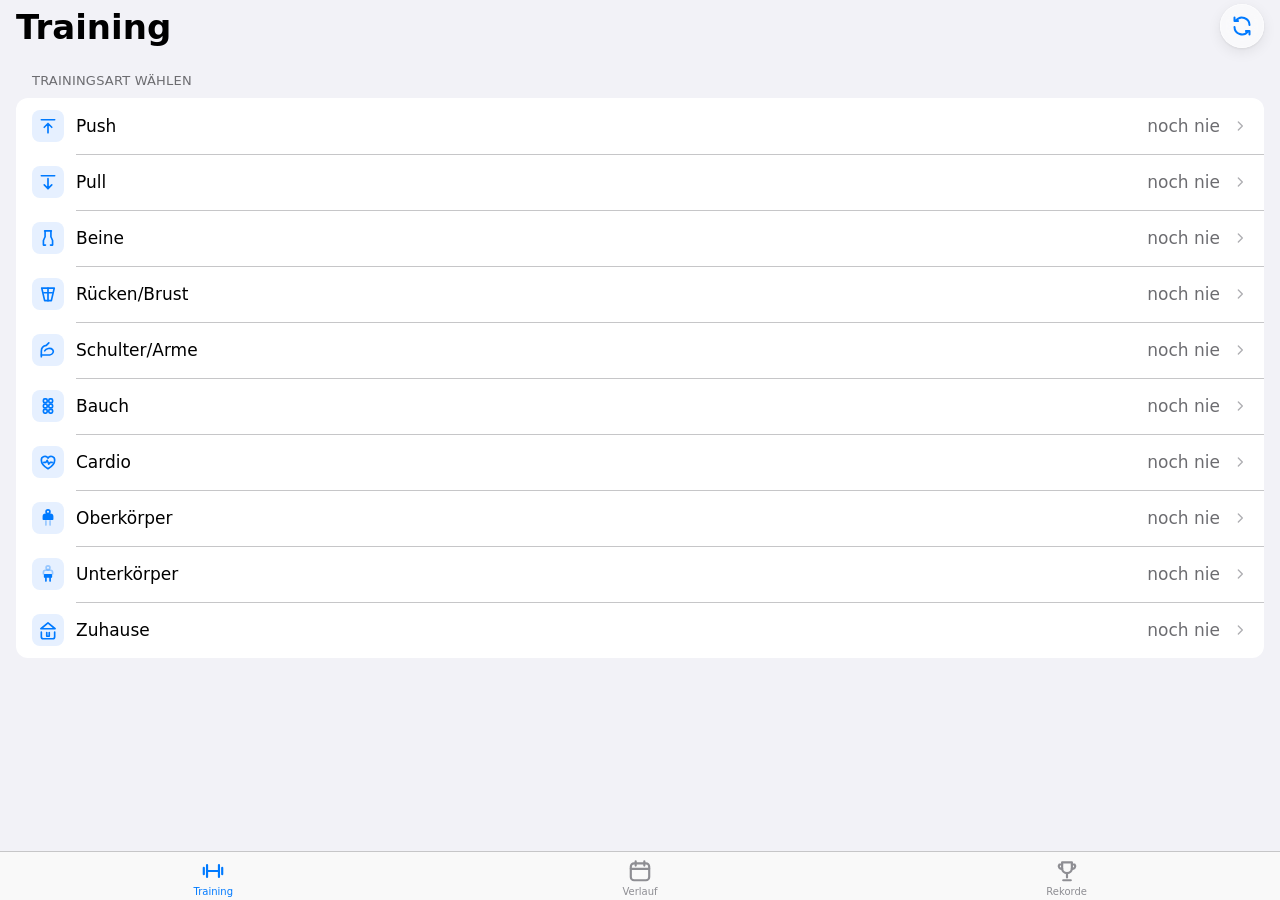
==== index.html @ c5e18770 "#24 Zeit-Modus Satz-Sheet & Display Implementiert UI für Zeit-Mode Übungen (Plank, Seitstütz, Wandsi" ====
<!doctype html>
<html lang="de">
<head>
<meta charset="utf-8">
<meta name="viewport" content="width=device-width, initial-scale=1, viewport-fit=cover">
<meta http-equiv="Content-Security-Policy" content="default-src 'self'; script-src 'self' 'sha256-cvlOi16hmrtjc/tKoK8RkKBlvHDuaDZeKyYHjifVMa4='; img-src 'self' blob: data:; object-src 'none'; base-uri 'self'">
<title>Gym-Tracker</title>
<meta name="theme-color" content="#F2F2F7">
<meta name="color-scheme" content="light">
<meta name="mobile-web-app-capable" content="yes">
<meta name="apple-mobile-web-app-capable" content="yes">
<meta name="apple-mobile-web-app-title" content="Gym-Tracker">
<meta name="apple-mobile-web-app-status-bar-style" content="default">
<link rel="manifest" href="./manifest.webmanifest">
<link rel="apple-touch-icon" href="./icons/app-icon-180.png">
<link rel="icon" href="./icons/app-icon-180.png">
<link rel="stylesheet" href="./css/app.css">
<script type="importmap">{
 "imports": {
  "./js/db.js": "./js/db.js?v=0.3.0-2",
  "./js/format.js": "./js/format.js?v=0.3.0-2",
  "./js/logik.js": "./js/logik.js?v=0.3.0-2",
  "./js/main.js": "./js/main.js?v=0.3.0-2",
  "./js/regeln.js": "./js/regeln.js?v=0.3.0-2",
  "./js/satz.js": "./js/satz.js?v=0.3.0-2",
  "./js/sicherung-sheet.js": "./js/sicherung-sheet.js?v=0.3.0-2",
  "./js/sicherung.js": "./js/sicherung.js?v=0.3.0-2",
  "./js/startdaten.js": "./js/startdaten.js?v=0.3.0-2",
  "./js/tabs.js": "./js/tabs.js?v=0.3.0-2",
  "./js/training.js": "./js/training.js?v=0.3.0-2",
  "./js/uebungen.js": "./js/uebungen.js?v=0.3.0-2",
  "./js/ui.js": "./js/ui.js?v=0.3.0-2",
  "./js/umgebung.js": "./js/umgebung.js?v=0.3.0-2",
  "./js/version.js": "./js/version.js?v=0.3.0-2"
 }
}</script>
<script type="module" src="./js/main.js?v=0.3.0-2"></script>
</head>
<body>

<svg class="sprite" aria-hidden="true" width="0" height="0">
 <defs>
  <symbol id="i-dumbbell" viewBox="0 0 24 24"><path d="M6.5 6.5v11M3.5 9v6M17.5 6.5v11M20.5 9v6M6.5 12h11"/></symbol>
  <symbol id="i-calendar" viewBox="0 0 24 24"><rect x="3.5" y="5" width="17" height="15.5" rx="3"/><path d="M3.5 10h17M8 3v4M16 3v4"/></symbol>
  <symbol id="i-trophy" viewBox="0 0 24 24"><path d="M7.5 4h9v5.5a4.5 4.5 0 0 1-9 0z"/><path d="M7.5 6H5a2.5 2.5 0 0 0 2.6 4M16.5 6H19a2.5 2.5 0 0 1-2.6 4M12 14v4M8.5 20.5h7"/></symbol>
  <symbol id="i-sync" viewBox="0 0 24 24"><path d="M19.5 11A7.5 7.5 0 0 0 6 6.6M4.5 3.5v3.6h3.6M4.5 13A7.5 7.5 0 0 0 18 17.4M19.5 20.5v-3.6h-3.6"/></symbol>
  <symbol id="i-chev" viewBox="0 0 24 24"><path d="M9.5 6l6 6-6 6"/></symbol>
  <symbol id="i-back" viewBox="0 0 24 24"><path d="M15 5l-7 7 7 7"/></symbol>
  <symbol id="i-plus" viewBox="0 0 24 24"><path d="M12 5v14M5 12h14"/></symbol>
  <symbol id="i-minus" viewBox="0 0 24 24"><path d="M5 12h14"/></symbol>
  <symbol id="i-x" viewBox="0 0 24 24"><path d="M7 7l10 10M17 7L7 17"/></symbol>
  <symbol id="i-search" viewBox="0 0 24 24"><circle cx="10.5" cy="10.5" r="6"/><path d="M15 15l5 5"/></symbol>
  <symbol id="i-check" viewBox="0 0 24 24"><path d="M5 12.5l4.5 4.5L19 7.5"/></symbol>
  <symbol id="i-export" viewBox="0 0 24 24"><path d="M12 3.5v11M8 7.5l4-4 4 4M6 11H5v9.5h14V11h-1"/></symbol>
  <symbol id="i-import" viewBox="0 0 24 24"><path d="M12 3.5v11M8 10.5l4 4 4-4M6 11H5v9.5h14V11h-1"/></symbol>
  <symbol id="t-push" viewBox="0 0 24 24"><path d="M4 4.5h16M12 20V9M7.5 13.5L12 9l4.5 4.5"/></symbol>
  <symbol id="t-pull" viewBox="0 0 24 24"><path d="M4 4.5h16M12 8v12M7.5 15.5L12 20l4.5-4.5"/></symbol>
  <symbol id="t-ruecken" viewBox="0 0 24 24"><path d="M4.5 5h15l-3.5 15h-8z"/><path d="M12 5v15M7 10.5h10"/></symbol>
  <symbol id="t-arme" viewBox="0 0 24 24"><path d="M4 20v-6.5C4 9 7 7 10 6.5l3-3"/><path d="M8 13c1.5-3 7-4 9.5-1.5 2 2 .5 6-3.5 6.5H4"/></symbol>
  <symbol id="t-bauch" viewBox="0 0 24 24"><rect x="6.5" y="3.5" width="4.5" height="4.5" rx="1.5"/><rect x="13" y="3.5" width="4.5" height="4.5" rx="1.5"/><rect x="6.5" y="9.75" width="4.5" height="4.5" rx="1.5"/><rect x="13" y="9.75" width="4.5" height="4.5" rx="1.5"/><rect x="6.5" y="16" width="4.5" height="4.5" rx="1.5"/><rect x="13" y="16" width="4.5" height="4.5" rx="1.5"/></symbol>
  <symbol id="t-cardio" viewBox="0 0 24 24"><path d="M12 20s-8-4.6-8-10.2A4.3 4.3 0 0 1 12 7.4a4.3 4.3 0 0 1 8 2.4C20 15.4 12 20 12 20z"/><path d="M7 12.5h2.5l1.5-2.5 2 4.5 1.5-2H17"/></symbol>
  <symbol id="t-beine" viewBox="0 0 24 24"><path d="M8 3.5h8M8.5 3.5v7l-2 4.5v5.5M15.5 3.5v7l2 4.5v5.5M6.5 20.5h2.5M15 20.5h2.5"/></symbol>
  <symbol id="t-oben" viewBox="0 0 24 24"><circle cx="12" cy="4.5" r="2.3"/><path d="M6.5 13.5V10a2.5 2.5 0 0 1 2.5-2.5h6a2.5 2.5 0 0 1 2.5 2.5v3.5z" fill="currentColor"/><path d="M9.5 15.5v5M14.5 15.5v5" opacity=".35"/></symbol>
  <symbol id="t-unten" viewBox="0 0 24 24"><circle cx="12" cy="4.5" r="2.3" opacity=".35"/><path d="M6.5 12V10a2.5 2.5 0 0 1 2.5-2.5h6a2.5 2.5 0 0 1 2.5 2.5v2" opacity=".35"/><path d="M8 13h8v2.5H8z" fill="currentColor"/><path d="M9.5 15v5.5M14.5 15v5.5"/></symbol>
  <symbol id="t-zuhause" viewBox="0 0 24 24"><path d="M4 14.5v5.5a2.5 2.5 0 0 0 2.5 2.5h11a2.5 2.5 0 0 0 2.5-2.5v-5.5"/><path d="M12 3.5L3.5 10.5h17L12 3.5z"/><path d="M10.5 15v4.5h3v-4.5"/></symbol>
 </defs>
</svg>

<div id="app"></div>
<div id="ebenen"></div>
<div id="hinweise" aria-live="polite"></div>

</body>
</html>
---- css/app.css ----
:root{
  color-scheme: light;
  --accent:#007AFF; --accent-pressed:#0062CC; --accent-tint:#E6F0FF;
  --bg:#F2F2F7; --surface:#FFFFFF; --fill:#E5E5EA; --separator:#C6C6C8;
  --text:#000000; --text-2:#6C6C70; --text-3:#AEAEB2;
  --success:#34C759; --danger:#FF3B30;
  --font:-apple-system,BlinkMacSystemFont,"SF Pro Text",system-ui,sans-serif;
  --r-card:12px; --r-btn:14px; --r-sheet:16px;
  --s-1:4px; --s-2:8px; --s-3:12px; --s-4:16px; --s-6:24px; --s-8:32px;
  --h-primary:56px; --h-row:56px; --h-stepper:64px;
  --tab-hoehe:calc(49px + env(safe-area-inset-bottom));
  --tastatur:0px;
}

*{box-sizing:border-box;margin:0;padding:0;-webkit-tap-highlight-color:transparent}
[hidden]{display:none !important}
html,body{height:100%;overflow:hidden;overscroll-behavior:none;overscroll-behavior-x:none}
body{position:fixed;inset:0;font-family:var(--font);background:var(--bg);color:var(--text);-webkit-font-smoothing:antialiased;font-variant-numeric:tabular-nums;-webkit-text-size-adjust:100%;touch-action:manipulation;-webkit-user-select:none;user-select:none}
button{font:inherit;color:inherit;background:none;border:0;cursor:pointer;touch-action:manipulation}
input{font:inherit;color:inherit;background:none;border:0;outline:0;border-radius:0;-webkit-appearance:none;appearance:none;-webkit-user-select:text;user-select:text}
input[type=search]::-webkit-search-cancel-button{-webkit-appearance:none}
.sprite{position:absolute}
.versteckt{position:fixed;left:0;bottom:0;width:1px;height:1px;opacity:0;pointer-events:none}

#app{position:absolute;inset:0;overflow:hidden}
.view{position:absolute;inset:0;padding-top:env(safe-area-inset-top);padding-bottom:var(--tab-hoehe);overflow-y:auto;-webkit-overflow-scrolling:touch}
.view-mitte{display:flex;flex-direction:column}
.empty-wrap{flex:1;display:grid;place-items:center;padding:16px}

.largetitle{font-size:34px;line-height:41px;font-weight:700;padding:4px 16px 8px}
.titel-unter-nav{padding-top:44px}
.title-row{display:flex;align-items:flex-end;justify-content:space-between;padding:4px 16px 8px}
.title-row .largetitle{padding:0}
.section-h{font-size:13px;line-height:18px;color:var(--text-2);text-transform:uppercase;letter-spacing:.2px;padding:24px 32px 8px}
.section-h.nah{padding-top:12px}
.section-h.oben-16{padding-top:16px}
.section-h.oben-8{padding-top:8px}

.glass{width:44px;height:44px;border-radius:50%;display:grid;place-items:center;background:rgba(255,255,255,.55);-webkit-backdrop-filter:blur(20px);backdrop-filter:blur(20px);box-shadow:inset 0 0 0 .5px rgba(255,255,255,.9),0 1px 3px rgba(0,0,0,.08),0 4px 14px rgba(0,0,0,.08);color:var(--accent);flex:none}

svg.i{width:20px;height:20px;fill:none;stroke:currentColor;stroke-width:2;stroke-linecap:round;stroke-linejoin:round;flex:none}
svg.i.s24{width:24px;height:24px}
svg.i.s16{width:16px;height:16px}
svg.i.s48{width:48px;height:48px}
svg.i.dick{stroke-width:3}
svg.i.haken{color:var(--accent)}

.list{background:var(--surface);border-radius:var(--r-card);margin:0 16px;overflow:hidden}
.list.auf-weiss{background:var(--bg)}
.list.kein-rand{margin-left:0;margin-right:0}
.list.oben-12{margin-top:12px}
.list.oben-16{margin-top:16px}
.row{min-height:var(--h-row);width:100%;display:flex;align-items:center;gap:12px;padding:0 16px;position:relative;text-align:left}
button.row:active{background:var(--fill)}
.row + .row::before{content:"";position:absolute;top:0;left:60px;right:0;border-top:.5px solid var(--separator)}
.list.plain .row + .row::before{left:16px}
.row .main{flex:1;min-width:0}
.row .t,.row.t{font-size:17px;line-height:22px}
.row .st{font-size:15px;color:var(--text-2);line-height:20px}
.row .val{font-size:17px;line-height:22px;color:var(--text-2)}
.row .chev{color:var(--text-3)}
.zeile-eingabe{width:100%;height:44px;font-size:17px;line-height:22px}
.zeile-eingabe::placeholder{color:var(--text-3)}
.ico{width:32px;height:32px;border-radius:8px;background:var(--accent-tint);color:var(--accent);display:grid;place-items:center;flex:none}
.check{width:22px;height:22px;border-radius:50%;border:1.5px solid var(--text-3);display:grid;place-items:center;flex:none;color:#fff}
.check.on{background:var(--accent);border-color:var(--accent)}

.btn{height:var(--h-primary);border-radius:var(--r-btn);border:0;font:600 17px/22px var(--font);width:100%;display:flex;align-items:center;justify-content:center;gap:8px}
.btn.primary{background:var(--accent);color:#fff}
.btn.primary:active{background:var(--accent-pressed)}
.btn:disabled{opacity:.4;pointer-events:none}
.btn.erfolg{background:var(--success)}
.btn.erfolg:disabled{opacity:1}
.btn.danger-text{background:none;color:var(--danger);height:44px;font-weight:400}
.btn.secondary{background:var(--accent-tint);color:var(--accent)}
.btn.plain{background:none;color:var(--accent);height:44px}
.link{color:var(--accent);font-size:17px;line-height:22px;min-height:44px;min-width:44px}
.link.fett{font-weight:600}
.link:disabled{color:var(--text-3)}

.empty{max-width:280px;margin:0 auto;text-align:center;color:var(--text);display:flex;flex-direction:column;align-items:center}
.empty svg.i{color:var(--text-3);margin-bottom:12px}
.empty-h{font-size:17px;line-height:22px;font-weight:600}
.empty-s{font-size:15px;line-height:20px;color:var(--text-2);margin-top:4px}
.empty-liste{padding:48px 16px}

.tabbar{position:absolute;left:0;right:0;bottom:0;height:var(--tab-hoehe);background:rgba(249,249,249,.94);-webkit-backdrop-filter:blur(20px);backdrop-filter:blur(20px);border-top:.5px solid var(--separator);display:flex;justify-content:space-around;padding-top:3px}
.tab{display:flex;flex-direction:column;align-items:center;gap:2px;font-size:10px;line-height:12px;font-weight:500;color:#8E8E93;width:96px;height:45px;justify-content:center}
.tab.on{color:var(--accent)}
.tab svg.i{width:26px;height:26px}

.ebene{position:fixed;inset:0;z-index:10}
.ebene:not(.offen){pointer-events:none}
.ebene-alert{z-index:20;display:grid;place-items:center}
.dim{position:absolute;inset:0;background:rgba(0,0,0,.25);opacity:0;transition:opacity .3s ease-out}
.ebene.offen .dim{opacity:1}

.sheet{position:absolute;left:0;right:0;bottom:var(--tastatur);max-height:calc(100% - env(safe-area-inset-top) - 8px - var(--tastatur));background:var(--surface);border-radius:var(--r-sheet) var(--r-sheet) 0 0;padding:0 16px;display:flex;flex-direction:column;overflow-y:auto;transform:translateY(100%);transition:transform .3s cubic-bezier(.32,.72,0,1);will-change:transform}
.ebene.offen .sheet{transform:none}
.sheet.zieht{transition:none}
.sheet.voll{top:calc(env(safe-area-inset-top) + 8px);max-height:none;padding:0;overflow:hidden}
.sheet.voll.grau{background:var(--bg)}
.sheet.mit-boden{padding-bottom:max(16px,env(safe-area-inset-bottom))}
.sheet-scroll{flex:1;min-height:0;overflow-y:auto;-webkit-overflow-scrolling:touch}
.sheet-boden{height:max(16px,env(safe-area-inset-bottom));flex:none}
.grabber{width:36px;height:5px;border-radius:3px;background:var(--fill);margin:6px auto 10px;flex:none;touch-action:none}
.grabber-grau{background:#D1D1D6}
.sheet-head{display:flex;align-items:center;justify-content:space-between;margin-bottom:4px;flex:none;touch-action:none}
.sheet-head.mit-rand{padding:0 16px}
.sheet-head h2{font-size:22px;line-height:28px;font-weight:700;min-width:0;overflow-wrap:anywhere;padding-right:12px}
.sheet-nav{display:flex;align-items:center;justify-content:space-between;height:44px;padding:0 16px;flex:none;touch-action:none}
.sheet-nav b{font-size:17px;font-weight:600}
.sheet-fuss{padding:8px 16px max(16px,env(safe-area-inset-bottom));flex:none}
.xbtn{width:30px;height:30px;border-radius:50%;background:var(--fill);display:grid;place-items:center;color:var(--text-2);position:relative;flex:none}
.xbtn::after{content:"";position:absolute;inset:-7px}
.hint{font-size:15px;color:var(--text-2);line-height:20px;margin-top:4px}
.foot-mitte{font-size:13px;line-height:18px;color:var(--text-2);text-align:center;padding:0 4px}
.rueckgaengig{margin-top:8px;flex:none}

.abstand-8{height:8px;flex:none}
.abstand-10{height:10px;flex:none}
.abstand-12{height:12px;flex:none}
.abstand-16{height:16px;flex:none}
.abstand-32{height:32px;flex:none}
.abstand-unten{height:max(24px,env(safe-area-inset-bottom));flex:none}

.search{height:36px;border-radius:10px;background:var(--fill);display:flex;align-items:center;gap:6px;padding:0 10px;color:var(--text-2);margin:0 16px;flex:none;position:relative}
.search::after{content:"";position:absolute;inset:-4px 0;pointer-events:none}
.search input{flex:1;min-width:0;height:44px;font-size:17px;color:var(--text)}
.search input::placeholder{color:var(--text-2)}

.seg{display:flex;background:var(--fill);border-radius:9px;padding:2px;margin:0 16px;flex:none}
.seg button{flex:1;text-align:center;font-size:13px;line-height:18px;font-weight:500;padding:7px 0;border-radius:7px;position:relative}
.seg button::after{content:"";position:absolute;inset:-6px 0}
.seg .on{background:#fff;box-shadow:0 2px 6px rgba(0,0,0,.1);font-weight:600}

.repfield{height:72px;border-radius:var(--r-btn);background:var(--bg);display:flex;align-items:center;justify-content:center;position:relative;flex:none}
.repfield:focus-within{box-shadow:inset 0 0 0 2px var(--accent)}
.repfield .zahl{width:100%;height:100%;text-align:center;font-size:48px;line-height:52px;font-weight:600;padding:0 56px}
.repfield .ph{position:absolute;right:16px;font-size:17px;font-weight:400;color:var(--text-2)}

.alert{position:relative;width:270px;background:#FFFFFF;border-radius:14px;text-align:center;overflow:hidden;opacity:0;transform:scale(1.06);transition:opacity .2s ease-out,transform .2s ease-out}
.ebene.offen .alert{opacity:1;transform:none}
.alert-text{padding:20px 16px 16px}
.alert h3{font-size:17px;line-height:22px;font-weight:600}
.alert p{font-size:13px;line-height:18px;margin-top:4px}
.acts{display:flex;border-top:.5px solid var(--separator)}
.acts button{flex:1;height:44px;color:var(--accent);font-size:17px;line-height:22px}
.acts button + button{border-left:.5px solid var(--separator)}
.acts button.fett{font-weight:600}
.acts button.rot{color:var(--danger)}
.acts.gestapelt{flex-direction:column}
.acts.gestapelt button{flex:none}
.acts.gestapelt button + button{border-left:0;border-top:.5px solid var(--separator)}

#hinweise{position:fixed;left:0;right:0;top:0;z-index:30;pointer-events:none}
.banner{position:absolute;top:calc(env(safe-area-inset-top) + 8px);left:8px;right:8px;background:rgba(255,255,255,.92);-webkit-backdrop-filter:blur(20px);backdrop-filter:blur(20px);border-radius:20px;padding:12px 14px;display:flex;gap:12px;align-items:center;box-shadow:0 8px 30px rgba(0,0,0,.14);pointer-events:auto;touch-action:none;transform:translateY(-140%);transition:transform .3s ease-out}
.banner.offen{transform:none}
.banner.zieht{transition:none}
.banner .ico{background:var(--accent);color:#fff;width:38px;height:38px;border-radius:10px}
.banner-text{min-width:0}
.banner b{font-size:15px;line-height:20px;font-weight:600;display:block}
.banner span{font-size:15px;line-height:20px;color:var(--text-2)}
.banner.einzeilig .banner-text{flex:1}
.banner.einzeilig b,.banner.einzeilig span{display:block;white-space:nowrap;overflow:hidden;text-overflow:ellipsis}

.foot-links{font-size:13px;line-height:18px;color:var(--text-2);padding:8px 16px 0}
svg.i.plus{color:var(--accent)}

/* Neue Übung: Knopf fest unten */
.nav-seite{width:88px;text-align:left}
.sheet-scroll.mit-fussleiste{padding-bottom:calc(100px + env(safe-area-inset-bottom))}
.fussleiste{position:absolute;left:0;right:0;bottom:0;padding:12px 16px calc(12px + env(safe-area-inset-bottom));background:linear-gradient(rgba(242,242,247,0),var(--bg) 30%)}

/* Laufendes Training (Screen 02) */
.push-ansicht{position:absolute;inset:0;z-index:5;background:var(--bg);transform:translateX(100%);transition:transform .3s cubic-bezier(.32,.72,0,1);will-change:transform}
.push-ansicht.offen{transform:none}
.training-ansicht{z-index:6}
.link.zurueck{display:flex;align-items:center;gap:0;margin-left:-8px;height:44px}
.subtitle{display:flex;align-items:center;gap:6px;font-size:15px;line-height:20px;color:var(--text-2);padding:0 16px 12px;margin-top:-4px}
.section-h.oben-12{padding-top:12px}
.vorschau-zeile{padding-top:8px;padding-bottom:8px}
.fuss-hinweis{margin-bottom:8px}
.resume{margin-top:8px}
.resume .t.fett{font-weight:600}
.resume .mit-punkt{display:flex;align-items:center;gap:6px}
.resume .weiter{display:flex;align-items:center;gap:2px;color:var(--accent);font-size:17px;line-height:22px;flex:none}
.training-scroll{touch-action:pan-y;position:absolute;inset:0;overflow-y:auto;-webkit-overflow-scrolling:touch;padding-top:env(safe-area-inset-top);padding-bottom:calc(100px + env(safe-area-inset-bottom))}
.navbar{display:flex;align-items:center;justify-content:space-between;height:44px;padding:0 16px}
.dot{width:8px;height:8px;border-radius:50%;background:var(--success)}
.ex{background:var(--surface);border-radius:var(--r-card);margin:0 16px 12px;padding:14px 16px}
.ex .top{display:flex;align-items:baseline;justify-content:space-between;gap:12px}
.ex .top b{font-size:17px;line-height:22px;font-weight:600;min-width:0;flex:1 1 auto;overflow-wrap:anywhere}
.ex .top small{font-size:13px;line-height:18px;color:var(--text-2);white-space:nowrap;flex:none}
.sets{display:flex;flex-wrap:wrap;gap:6px;margin-top:10px}
.sets.im-sheet{margin-top:8px}
.chip{font-size:15px;line-height:20px;padding:6px 10px;border-radius:8px;background:var(--bg);position:relative}
button.chip::after{content:"";position:absolute;inset:-6px -3px}
.chip.warm{color:var(--text-3)}
.chip.add{background:var(--accent-tint);color:var(--accent);font-weight:600}
.rand-16{padding:0 16px}
.btn.verwerfen{margin-top:16px}
.rand-hinzu{padding:4px 16px}
.bottom-bar{position:absolute;left:0;right:0;bottom:0;padding:12px 16px calc(12px + env(safe-area-inset-bottom));background:linear-gradient(rgba(242,242,247,0),var(--bg) 30%)}

/* Satz-Sheet (Screen 03) */
.field-label{font-size:13px;line-height:18px;color:var(--text-2);text-transform:uppercase;letter-spacing:.2px;margin:16px 0 6px}
.stepper{display:flex;align-items:center;justify-content:space-between}
.pm{width:var(--h-stepper);height:var(--h-stepper);border-radius:50%;background:var(--fill);display:grid;place-items:center;color:var(--accent);flex:none}
.pm svg.i{width:28px;height:28px;stroke-width:2.5}
.bignum{display:flex;align-items:baseline;justify-content:center;min-width:0;flex:1;position:relative}
.bignum-feld{font-size:48px;line-height:52px;font-weight:600;text-align:center;min-width:0;max-width:6ch;padding:0;flex:none}
.bignum-mass{position:absolute;left:0;top:0;visibility:hidden;white-space:pre;font-size:48px;line-height:52px;font-weight:600;pointer-events:none}
.bignum-feld::placeholder{color:var(--text-3)}
.bignum small{font-size:22px;font-weight:600;color:var(--text-2);margin-left:3px}
.repfield .zahl::placeholder{color:var(--text-3)}
.toggle-row{display:flex;align-items:center;justify-content:space-between;height:52px;margin-top:8px}
.toggle-row span{font-size:17px}
.switch{width:51px;height:31px;border-radius:16px;background:var(--fill);position:relative;flex:none;transition:background .2s ease-out}
.switch::after{content:"";position:absolute;top:2px;left:2px;width:27px;height:27px;border-radius:50%;background:#fff;box-shadow:0 2px 6px rgba(0,0,0,.18);transition:left .2s ease-out}
.switch.on{background:var(--success)}
.switch.on::after{left:22px}
.switch::before{content:"";position:absolute;inset:-7px 0}

.spin{animation:spin 1s linear infinite}
@keyframes spin{to{transform:rotate(360deg)}}

/* Etappe 3 (0.3.0): Karte „Als Nächstes dran“ (01), Vorschlag im Satz-Sheet (03b–03f), Wischen (14) */
.next{background:var(--surface);border-radius:var(--r-card);margin:8px 16px 0;padding:16px;cursor:pointer}
.next .k{font-size:13px;line-height:18px;font-weight:600;color:var(--accent);text-transform:uppercase;letter-spacing:.3px}
.next .h{display:flex;align-items:center;gap:12px;margin:8px 0 16px}
.next .h .ico{width:48px;height:48px;border-radius:12px}
.next .h .ico svg.i{width:28px;height:28px}
.next-text{min-width:0}
.next-text b{font-size:28px;line-height:34px;font-weight:700;display:block}
.next-text span{font-size:15px;line-height:20px;color:var(--text-2)}
.hint + .hint{margin-top:2px}
.hint b{color:var(--accent);font-weight:600}
.hint .d{color:var(--text-2)}
.bignum .plus{font-size:48px;line-height:52px;font-weight:600}
.bignum.warm,.bignum.warm .bignum-feld{color:var(--text-2)}
.pm.off{opacity:.35}
.srow{display:flex;align-items:center;justify-content:space-between;width:100%;min-height:48px;border-top:.5px solid var(--separator);text-align:left;flex:none}
.srow .l{font-size:17px;line-height:22px}
.srow .r{display:flex;align-items:center;gap:4px;font-size:17px;line-height:22px;color:var(--text-2)}
.srow .r .chev{color:var(--text-3)}
.srow .r.add{color:var(--accent)}
.toggle-row.mit-linie{border-top:.5px solid var(--separator);margin-top:0;height:48px}
.toggle-row .rt{display:flex;align-items:center}
.toggle-row .w{font-size:15px;line-height:20px;color:var(--text-2);margin-right:10px}
.kg-fuss{padding:8px 4px 0}
.sheet.kg-sheet{padding-bottom:max(16px,env(safe-area-inset-bottom))}
.ebene.zurueck .sheet{transform:translateY(10px) scale(.96);transform-origin:50% 0;filter:brightness(.97)}
.wisch-dim{position:absolute;inset:0;z-index:4;background:rgba(0,0,0,.08);pointer-events:none}
.push-ansicht.wischt{box-shadow:-6px 0 20px rgba(0,0,0,.18)}

@media (prefers-reduced-motion:reduce){
  .spin{animation:none}
  .sheet{transform:none;opacity:0;transition:opacity .2s ease-out}
  .ebene.offen .sheet{opacity:1}
  .alert{transform:none}
  .banner{transform:none;opacity:0;transition:opacity .2s ease-out}
  .push-ansicht{transform:none;opacity:0;transition:opacity .2s ease-out}
  .push-ansicht.offen{opacity:1}
  .banner.offen{opacity:1}
  .ebene.zurueck .sheet{transform:none}
}

/* Fehlerrunde 0.3.0: Satz-Sheet mit festem Kopf und Knopf, nur die Mitte scrollt (über der Tastatur) */
.sheet.satz-sheet{overflow:hidden}
.satz-mitte{flex:1 1 auto;min-height:0;overflow-y:auto;-webkit-overflow-scrolling:touch;overscroll-behavior:contain;display:flex;flex-direction:column}
.satz-mitte > *{flex-shrink:0}
.satz-aktion{flex:none;padding-top:8px}
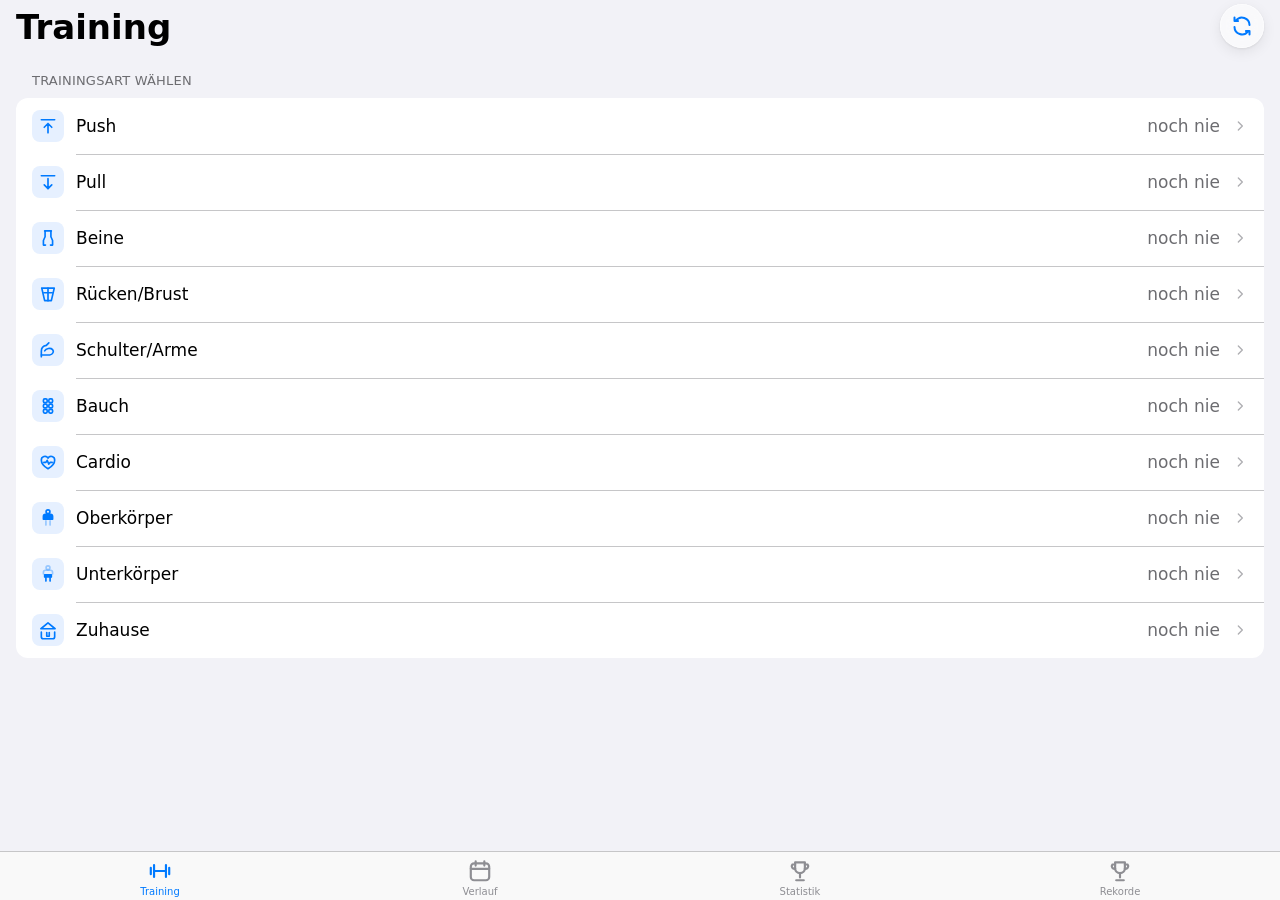
==== commit 93ae6358: "Version 0.4.0-2: Etappe 5 & 6 komplett **Etappe 5 Features:** - #23 Zuhause-Trainingsart (10. Art, n" ====
--- a/index.html
+++ b/index.html
@@ -3,7 +3,7 @@
 <head>
 <meta charset="utf-8">
 <meta name="viewport" content="width=device-width, initial-scale=1, viewport-fit=cover">
-<meta http-equiv="Content-Security-Policy" content="default-src 'self'; script-src 'self' 'sha256-cvlOi16hmrtjc/tKoK8RkKBlvHDuaDZeKyYHjifVMa4='; img-src 'self' blob: data:; object-src 'none'; base-uri 'self'">
+<meta http-equiv="Content-Security-Policy" content="default-src 'self'; script-src 'self' 'unsafe-inline'; style-src 'self' 'unsafe-inline'; img-src 'self' blob: data:; object-src 'none'; base-uri 'self'">
 <title>Gym-Tracker</title>
 <meta name="theme-color" content="#F2F2F7">
 <meta name="color-scheme" content="light">
@@ -17,24 +17,30 @@
 <link rel="stylesheet" href="./css/app.css">
 <script type="importmap">{
  "imports": {
-  "./js/db.js": "./js/db.js?v=0.3.0-2",
-  "./js/format.js": "./js/format.js?v=0.3.0-2",
-  "./js/logik.js": "./js/logik.js?v=0.3.0-2",
-  "./js/main.js": "./js/main.js?v=0.3.0-2",
-  "./js/regeln.js": "./js/regeln.js?v=0.3.0-2",
-  "./js/satz.js": "./js/satz.js?v=0.3.0-2",
-  "./js/sicherung-sheet.js": "./js/sicherung-sheet.js?v=0.3.0-2",
-  "./js/sicherung.js": "./js/sicherung.js?v=0.3.0-2",
-  "./js/startdaten.js": "./js/startdaten.js?v=0.3.0-2",
-  "./js/tabs.js": "./js/tabs.js?v=0.3.0-2",
-  "./js/training.js": "./js/training.js?v=0.3.0-2",
-  "./js/uebungen.js": "./js/uebungen.js?v=0.3.0-2",
-  "./js/ui.js": "./js/ui.js?v=0.3.0-2",
-  "./js/umgebung.js": "./js/umgebung.js?v=0.3.0-2",
-  "./js/version.js": "./js/version.js?v=0.3.0-2"
+  "./js/db.js": "./js/db.js?v=0.4.0-2",
+  "./js/format.js": "./js/format.js?v=0.4.0-2",
+  "./js/logik.js": "./js/logik.js?v=0.4.0-2",
+  "./js/main.js": "./js/main.js?v=0.4.0-2",
+  "./js/muskel-karte.js": "./js/muskel-karte.js?v=0.4.0-2",
+  "./js/muskel-karte-test.js": "./js/muskel-karte-test.js?v=0.4.0-2",
+  "./js/muskel-svg-pfade.js": "./js/muskel-svg-pfade.js?v=0.4.0-2",
+  "./js/muskeln.js": "./js/muskeln.js?v=0.4.0-2",
+  "./js/regeln.js": "./js/regeln.js?v=0.4.0-2",
+  "./js/satz.js": "./js/satz.js?v=0.4.0-2",
+  "./js/sicherung-sheet.js": "./js/sicherung-sheet.js?v=0.4.0-2",
+  "./js/sicherung.js": "./js/sicherung.js?v=0.4.0-2",
+  "./js/startdaten.js": "./js/startdaten.js?v=0.4.0-2",
+  "./js/statistik.js": "./js/statistik.js?v=0.4.0-2",
+  "./js/tab-events.js": "./js/tab-events.js?v=0.4.0-2",
+  "./js/tabs.js": "./js/tabs.js?v=0.4.0-2",
+  "./js/training.js": "./js/training.js?v=0.4.0-2",
+  "./js/uebungen.js": "./js/uebungen.js?v=0.4.0-2",
+  "./js/ui.js": "./js/ui.js?v=0.4.0-2",
+  "./js/umgebung.js": "./js/umgebung.js?v=0.4.0-2",
+  "./js/version.js": "./js/version.js?v=0.4.0-2"
  }
 }</script>
-<script type="module" src="./js/main.js?v=0.3.0-2"></script>
+<script type="module" src="./js/main.js?v=0.4.0-2"></script>
 </head>
 <body>
 
@@ -72,3 +78,24 @@
 
 </body>
 </html>
+
+<!-- React Muscle Highlighter Lizenz: MIT (soroojshehryar/react-muscle-highlighter) -->
+<!-- SVG-Filter für Muskel-Karte -->
+<svg width="0" height="0" style="position:absolute">
+  <defs>
+    <filter id="muskel-karte-filter" x="-10%" y="-10%" width="120%" height="120%" color-interpolation-filters="sRGB">
+      <feGaussianBlur in="SourceAlpha" stdDeviation="1.8" result="blur"/>
+      <feSpecularLighting in="blur" surfaceScale="5" specularConstant="0.9" specularExponent="24" lighting-color="#ffffff" result="spec">
+        <feDistantLight azimuth="225" elevation="48"/>
+      </feSpecularLighting>
+      <feComposite in="spec" in2="SourceAlpha" operator="in" result="specIn"/>
+      <feOffset in="blur" dx="-1.6" dy="-2.2" result="off"/>
+      <feComposite in="SourceAlpha" in2="off" operator="out" result="rim"/>
+      <feFlood flood-color="#1C2A44" flood-opacity="0.38"/>
+      <feComposite in2="rim" operator="in" result="shadow"/>
+      <feMerge><feMergeNode in="SourceGraphic"/><feMergeNode in="shadow"/></feMerge>
+      <feComposite in2="specIn" operator="arithmetic" k1="0" k2="1" k3="0.55" k4="0" result="lit"/>
+      <feComposite in="lit" in2="SourceAlpha" operator="in"/>
+    </filter>
+  </defs>
+</svg>
--- a/css/app.css
+++ b/css/app.css
@@ -271,3 +271,29 @@
 .satz-mitte{flex:1 1 auto;min-height:0;overflow-y:auto;-webkit-overflow-scrolling:touch;overscroll-behavior:contain;display:flex;flex-direction:column}
 .satz-mitte > *{flex-shrink:0}
 .satz-aktion{flex:none;padding-top:8px}
+
+/* Statistik-View: Sätze pro Muskelgruppe */
+.statistik-container{padding:16px}
+.statistik-title{font-size:17px;line-height:22px;font-weight:600;margin-bottom:16px}
+.statistik-filter{display:flex;gap:8px;margin-bottom:16px;overflow-x:auto;padding-bottom:4px}
+.zeitraum-btn{padding:8px 12px;border:1px solid var(--separator);border-radius:var(--r-btn);background:var(--surface);cursor:pointer;white-space:nowrap;font-size:15px;line-height:20px;color:var(--text)}
+.zeitraum-btn.active{background:var(--accent);color:#fff;border-color:var(--accent)}
+.statistik-inhalt{display:flex;flex-direction:column;gap:16px}
+.statistik-zeile{display:flex;flex-direction:column;gap:8px}
+.stat-label{display:flex;justify-content:space-between;align-items:center;font-size:15px;line-height:20px}
+.stat-name{font-weight:500}
+.stat-value{font-weight:600;font-size:17px;line-height:22px}
+.stat-value.stat-gruen{color:var(--success)}
+.stat-value.stat-orange{color:#FF9500}
+.stat-value.stat-rot{color:var(--danger)}
+.stat-balken{display:flex;align-items:center;gap:8px;font-size:13px;line-height:18px;color:var(--text-2)}
+.stat-bar{height:8px;border-radius:4px;min-width:4px}
+.stat-bar-gruen{background:var(--success)}
+.stat-bar-orange{background:#FF9500}
+.stat-bar-rot{background:var(--danger)}
+.stat-status{font-size:13px;line-height:18px}
+.stat-status-gruen{color:var(--success)}
+.stat-status-orange{color:#FF9500}
+.stat-status-rot{color:var(--danger)}
+.statistik-info{margin-top:16px;padding:12px;background:var(--fill);border-radius:var(--r-card);font-size:15px;line-height:20px;color:var(--text-2)}
+.statistik-info p{margin:0}
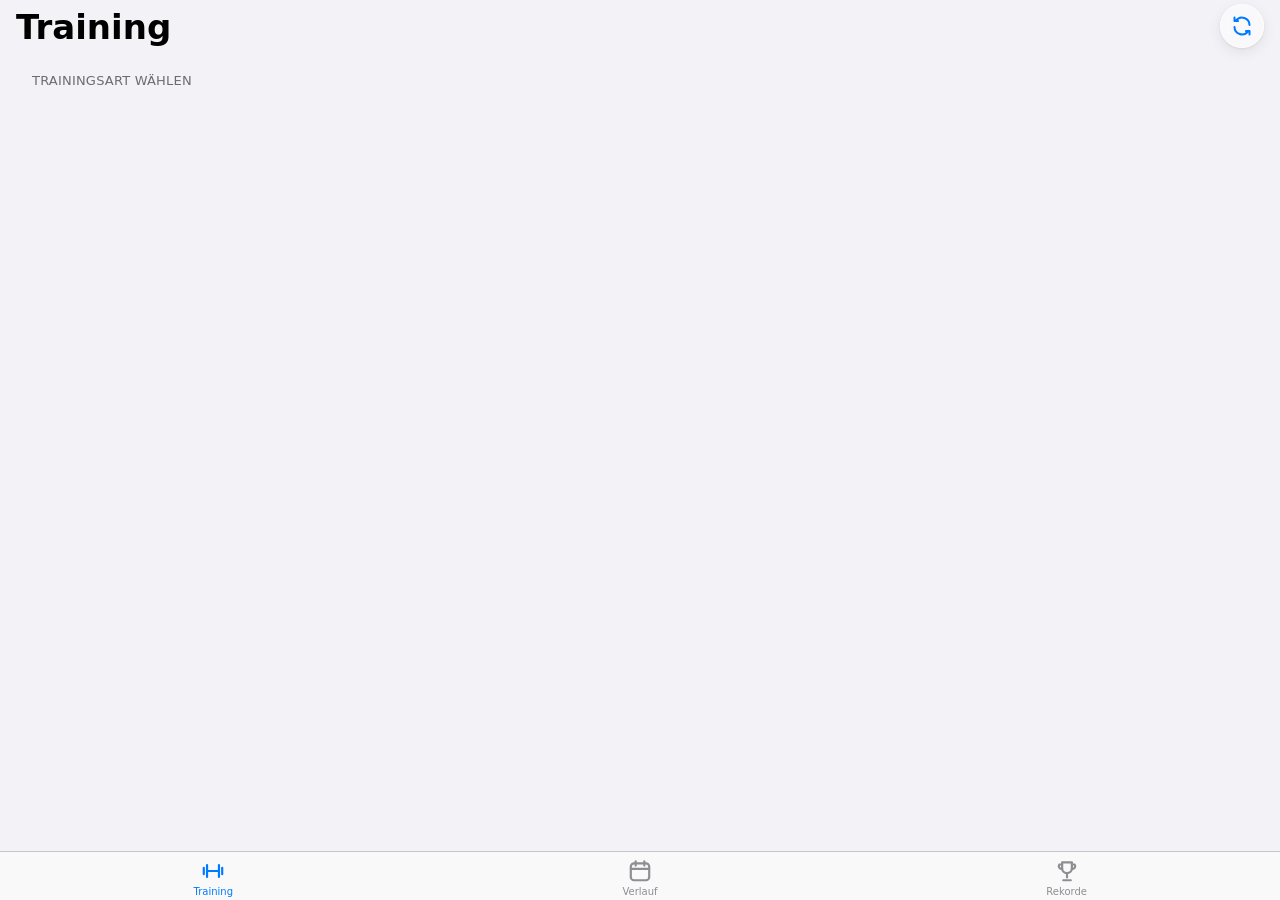
==== commit f6602171: "Live zurück auf 0.3.0: versehentlich live gegangenen Stand 0.4.0-2 entfernt Die Etappe-5/6-Arbeit wu" ====
--- a/index.html
+++ b/index.html
@@ -3,7 +3,7 @@
 <head>
 <meta charset="utf-8">
 <meta name="viewport" content="width=device-width, initial-scale=1, viewport-fit=cover">
-<meta http-equiv="Content-Security-Policy" content="default-src 'self'; script-src 'self' 'unsafe-inline'; style-src 'self' 'unsafe-inline'; img-src 'self' blob: data:; object-src 'none'; base-uri 'self'">
+<meta http-equiv="Content-Security-Policy" content="default-src 'self'; script-src 'self' 'sha256-cvlOi16hmrtjc/tKoK8RkKBlvHDuaDZeKyYHjifVMa4='; img-src 'self' blob: data:; object-src 'none'; base-uri 'self'">
 <title>Gym-Tracker</title>
 <meta name="theme-color" content="#F2F2F7">
 <meta name="color-scheme" content="light">
@@ -17,30 +17,24 @@
 <link rel="stylesheet" href="./css/app.css">
 <script type="importmap">{
  "imports": {
-  "./js/db.js": "./js/db.js?v=0.4.0-2",
-  "./js/format.js": "./js/format.js?v=0.4.0-2",
-  "./js/logik.js": "./js/logik.js?v=0.4.0-2",
-  "./js/main.js": "./js/main.js?v=0.4.0-2",
-  "./js/muskel-karte.js": "./js/muskel-karte.js?v=0.4.0-2",
-  "./js/muskel-karte-test.js": "./js/muskel-karte-test.js?v=0.4.0-2",
-  "./js/muskel-svg-pfade.js": "./js/muskel-svg-pfade.js?v=0.4.0-2",
-  "./js/muskeln.js": "./js/muskeln.js?v=0.4.0-2",
-  "./js/regeln.js": "./js/regeln.js?v=0.4.0-2",
-  "./js/satz.js": "./js/satz.js?v=0.4.0-2",
-  "./js/sicherung-sheet.js": "./js/sicherung-sheet.js?v=0.4.0-2",
-  "./js/sicherung.js": "./js/sicherung.js?v=0.4.0-2",
-  "./js/startdaten.js": "./js/startdaten.js?v=0.4.0-2",
-  "./js/statistik.js": "./js/statistik.js?v=0.4.0-2",
-  "./js/tab-events.js": "./js/tab-events.js?v=0.4.0-2",
-  "./js/tabs.js": "./js/tabs.js?v=0.4.0-2",
-  "./js/training.js": "./js/training.js?v=0.4.0-2",
-  "./js/uebungen.js": "./js/uebungen.js?v=0.4.0-2",
-  "./js/ui.js": "./js/ui.js?v=0.4.0-2",
-  "./js/umgebung.js": "./js/umgebung.js?v=0.4.0-2",
-  "./js/version.js": "./js/version.js?v=0.4.0-2"
+  "./js/db.js": "./js/db.js?v=0.3.0-2",
+  "./js/format.js": "./js/format.js?v=0.3.0-2",
+  "./js/logik.js": "./js/logik.js?v=0.3.0-2",
+  "./js/main.js": "./js/main.js?v=0.3.0-2",
+  "./js/regeln.js": "./js/regeln.js?v=0.3.0-2",
+  "./js/satz.js": "./js/satz.js?v=0.3.0-2",
+  "./js/sicherung-sheet.js": "./js/sicherung-sheet.js?v=0.3.0-2",
+  "./js/sicherung.js": "./js/sicherung.js?v=0.3.0-2",
+  "./js/startdaten.js": "./js/startdaten.js?v=0.3.0-2",
+  "./js/tabs.js": "./js/tabs.js?v=0.3.0-2",
+  "./js/training.js": "./js/training.js?v=0.3.0-2",
+  "./js/uebungen.js": "./js/uebungen.js?v=0.3.0-2",
+  "./js/ui.js": "./js/ui.js?v=0.3.0-2",
+  "./js/umgebung.js": "./js/umgebung.js?v=0.3.0-2",
+  "./js/version.js": "./js/version.js?v=0.3.0-2"
  }
 }</script>
-<script type="module" src="./js/main.js?v=0.4.0-2"></script>
+<script type="module" src="./js/main.js?v=0.3.0-2"></script>
 </head>
 <body>
 
@@ -68,7 +62,6 @@
   <symbol id="t-beine" viewBox="0 0 24 24"><path d="M8 3.5h8M8.5 3.5v7l-2 4.5v5.5M15.5 3.5v7l2 4.5v5.5M6.5 20.5h2.5M15 20.5h2.5"/></symbol>
   <symbol id="t-oben" viewBox="0 0 24 24"><circle cx="12" cy="4.5" r="2.3"/><path d="M6.5 13.5V10a2.5 2.5 0 0 1 2.5-2.5h6a2.5 2.5 0 0 1 2.5 2.5v3.5z" fill="currentColor"/><path d="M9.5 15.5v5M14.5 15.5v5" opacity=".35"/></symbol>
   <symbol id="t-unten" viewBox="0 0 24 24"><circle cx="12" cy="4.5" r="2.3" opacity=".35"/><path d="M6.5 12V10a2.5 2.5 0 0 1 2.5-2.5h6a2.5 2.5 0 0 1 2.5 2.5v2" opacity=".35"/><path d="M8 13h8v2.5H8z" fill="currentColor"/><path d="M9.5 15v5.5M14.5 15v5.5"/></symbol>
-  <symbol id="t-zuhause" viewBox="0 0 24 24"><path d="M4 14.5v5.5a2.5 2.5 0 0 0 2.5 2.5h11a2.5 2.5 0 0 0 2.5-2.5v-5.5"/><path d="M12 3.5L3.5 10.5h17L12 3.5z"/><path d="M10.5 15v4.5h3v-4.5"/></symbol>
  </defs>
 </svg>
 
@@ -78,24 +71,3 @@
 
 </body>
 </html>
-
-<!-- React Muscle Highlighter Lizenz: MIT (soroojshehryar/react-muscle-highlighter) -->
-<!-- SVG-Filter für Muskel-Karte -->
-<svg width="0" height="0" style="position:absolute">
-  <defs>
-    <filter id="muskel-karte-filter" x="-10%" y="-10%" width="120%" height="120%" color-interpolation-filters="sRGB">
-      <feGaussianBlur in="SourceAlpha" stdDeviation="1.8" result="blur"/>
-      <feSpecularLighting in="blur" surfaceScale="5" specularConstant="0.9" specularExponent="24" lighting-color="#ffffff" result="spec">
-        <feDistantLight azimuth="225" elevation="48"/>
-      </feSpecularLighting>
-      <feComposite in="spec" in2="SourceAlpha" operator="in" result="specIn"/>
-      <feOffset in="blur" dx="-1.6" dy="-2.2" result="off"/>
-      <feComposite in="SourceAlpha" in2="off" operator="out" result="rim"/>
-      <feFlood flood-color="#1C2A44" flood-opacity="0.38"/>
-      <feComposite in2="rim" operator="in" result="shadow"/>
-      <feMerge><feMergeNode in="SourceGraphic"/><feMergeNode in="shadow"/></feMerge>
-      <feComposite in2="specIn" operator="arithmetic" k1="0" k2="1" k3="0.55" k4="0" result="lit"/>
-      <feComposite in="lit" in2="SourceAlpha" operator="in"/>
-    </filter>
-  </defs>
-</svg>
--- a/css/app.css
+++ b/css/app.css
@@ -271,29 +271,3 @@
 .satz-mitte{flex:1 1 auto;min-height:0;overflow-y:auto;-webkit-overflow-scrolling:touch;overscroll-behavior:contain;display:flex;flex-direction:column}
 .satz-mitte > *{flex-shrink:0}
 .satz-aktion{flex:none;padding-top:8px}
-
-/* Statistik-View: Sätze pro Muskelgruppe */
-.statistik-container{padding:16px}
-.statistik-title{font-size:17px;line-height:22px;font-weight:600;margin-bottom:16px}
-.statistik-filter{display:flex;gap:8px;margin-bottom:16px;overflow-x:auto;padding-bottom:4px}
-.zeitraum-btn{padding:8px 12px;border:1px solid var(--separator);border-radius:var(--r-btn);background:var(--surface);cursor:pointer;white-space:nowrap;font-size:15px;line-height:20px;color:var(--text)}
-.zeitraum-btn.active{background:var(--accent);color:#fff;border-color:var(--accent)}
-.statistik-inhalt{display:flex;flex-direction:column;gap:16px}
-.statistik-zeile{display:flex;flex-direction:column;gap:8px}
-.stat-label{display:flex;justify-content:space-between;align-items:center;font-size:15px;line-height:20px}
-.stat-name{font-weight:500}
-.stat-value{font-weight:600;font-size:17px;line-height:22px}
-.stat-value.stat-gruen{color:var(--success)}
-.stat-value.stat-orange{color:#FF9500}
-.stat-value.stat-rot{color:var(--danger)}
-.stat-balken{display:flex;align-items:center;gap:8px;font-size:13px;line-height:18px;color:var(--text-2)}
-.stat-bar{height:8px;border-radius:4px;min-width:4px}
-.stat-bar-gruen{background:var(--success)}
-.stat-bar-orange{background:#FF9500}
-.stat-bar-rot{background:var(--danger)}
-.stat-status{font-size:13px;line-height:18px}
-.stat-status-gruen{color:var(--success)}
-.stat-status-orange{color:#FF9500}
-.stat-status-rot{color:var(--danger)}
-.statistik-info{margin-top:16px;padding:12px;background:var(--fill);border-radius:var(--r-card);font-size:15px;line-height:20px;color:var(--text-2)}
-.statistik-info p{margin:0}
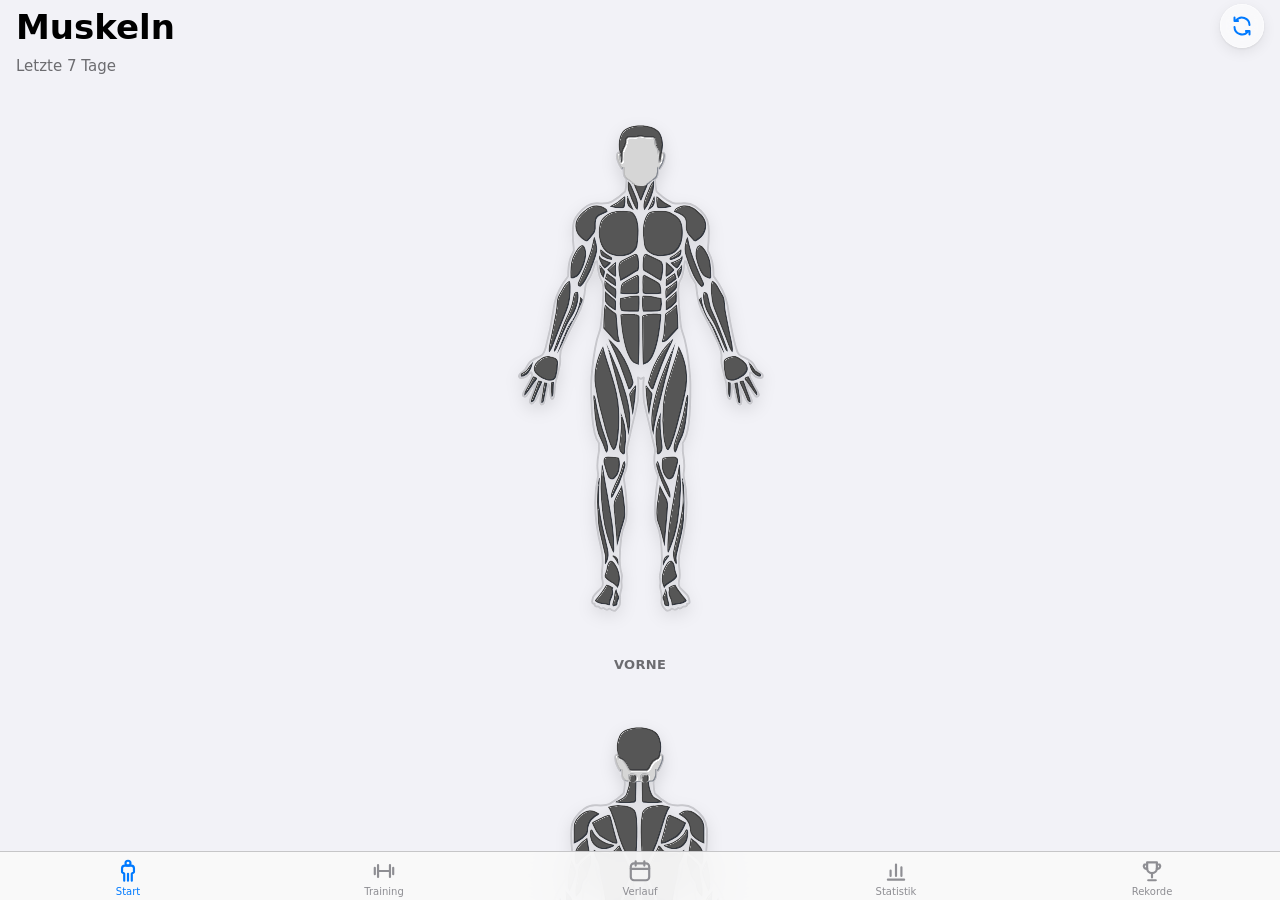
==== commit b349b5b2: "Live-Gang 0.4.0: Start mit Muskelfigur, Verlauf, Statistik, Rekorde, Zuhause, Zeit-Übungen Stand der" ====
--- a/index.html
+++ b/index.html
@@ -3,7 +3,7 @@
 <head>
 <meta charset="utf-8">
 <meta name="viewport" content="width=device-width, initial-scale=1, viewport-fit=cover">
-<meta http-equiv="Content-Security-Policy" content="default-src 'self'; script-src 'self' 'sha256-cvlOi16hmrtjc/tKoK8RkKBlvHDuaDZeKyYHjifVMa4='; img-src 'self' blob: data:; object-src 'none'; base-uri 'self'">
+<meta http-equiv="Content-Security-Policy" content="default-src 'self'; script-src 'self' 'sha256-9hfYVBw+bE7ac+kecaSXqq6l1a+Sk00/c8WqQQD9mTE='; img-src 'self' blob: data:; object-src 'none'; base-uri 'self'">
 <title>Gym-Tracker</title>
 <meta name="theme-color" content="#F2F2F7">
 <meta name="color-scheme" content="light">
@@ -17,24 +17,32 @@
 <link rel="stylesheet" href="./css/app.css">
 <script type="importmap">{
  "imports": {
-  "./js/db.js": "./js/db.js?v=0.3.0-2",
-  "./js/format.js": "./js/format.js?v=0.3.0-2",
-  "./js/logik.js": "./js/logik.js?v=0.3.0-2",
-  "./js/main.js": "./js/main.js?v=0.3.0-2",
-  "./js/regeln.js": "./js/regeln.js?v=0.3.0-2",
-  "./js/satz.js": "./js/satz.js?v=0.3.0-2",
-  "./js/sicherung-sheet.js": "./js/sicherung-sheet.js?v=0.3.0-2",
-  "./js/sicherung.js": "./js/sicherung.js?v=0.3.0-2",
-  "./js/startdaten.js": "./js/startdaten.js?v=0.3.0-2",
-  "./js/tabs.js": "./js/tabs.js?v=0.3.0-2",
-  "./js/training.js": "./js/training.js?v=0.3.0-2",
-  "./js/uebungen.js": "./js/uebungen.js?v=0.3.0-2",
-  "./js/ui.js": "./js/ui.js?v=0.3.0-2",
-  "./js/umgebung.js": "./js/umgebung.js?v=0.3.0-2",
-  "./js/version.js": "./js/version.js?v=0.3.0-2"
+  "./js/db.js": "./js/db.js?v=0.4.0-12",
+  "./js/format.js": "./js/format.js?v=0.4.0-12",
+  "./js/logik.js": "./js/logik.js?v=0.4.0-12",
+  "./js/main.js": "./js/main.js?v=0.4.0-12",
+  "./js/muskel-figur-pfade.js": "./js/muskel-figur-pfade.js?v=0.4.0-12",
+  "./js/muskel-figur.js": "./js/muskel-figur.js?v=0.4.0-12",
+  "./js/muskeln.js": "./js/muskeln.js?v=0.4.0-12",
+  "./js/regeln.js": "./js/regeln.js?v=0.4.0-12",
+  "./js/rekorde.js": "./js/rekorde.js?v=0.4.0-12",
+  "./js/satz.js": "./js/satz.js?v=0.4.0-12",
+  "./js/sicherung-sheet.js": "./js/sicherung-sheet.js?v=0.4.0-12",
+  "./js/sicherung.js": "./js/sicherung.js?v=0.4.0-12",
+  "./js/startdaten.js": "./js/startdaten.js?v=0.4.0-12",
+  "./js/statistik.js": "./js/statistik.js?v=0.4.0-12",
+  "./js/tab-events.js": "./js/tab-events.js?v=0.4.0-12",
+  "./js/tabs.js": "./js/tabs.js?v=0.4.0-12",
+  "./js/training.js": "./js/training.js?v=0.4.0-12",
+  "./js/uebungen.js": "./js/uebungen.js?v=0.4.0-12",
+  "./js/uebungsdetail.js": "./js/uebungsdetail.js?v=0.4.0-12",
+  "./js/ui.js": "./js/ui.js?v=0.4.0-12",
+  "./js/umgebung.js": "./js/umgebung.js?v=0.4.0-12",
+  "./js/verlauf.js": "./js/verlauf.js?v=0.4.0-12",
+  "./js/version.js": "./js/version.js?v=0.4.0-12"
  }
 }</script>
-<script type="module" src="./js/main.js?v=0.3.0-2"></script>
+<script type="module" src="./js/main.js?v=0.4.0-12"></script>
 </head>
 <body>
 
@@ -42,6 +50,8 @@
  <defs>
   <symbol id="i-dumbbell" viewBox="0 0 24 24"><path d="M6.5 6.5v11M3.5 9v6M17.5 6.5v11M20.5 9v6M6.5 12h11"/></symbol>
   <symbol id="i-calendar" viewBox="0 0 24 24"><rect x="3.5" y="5" width="17" height="15.5" rx="3"/><path d="M3.5 10h17M8 3v4M16 3v4"/></symbol>
+  <symbol id="i-chart" viewBox="0 0 24 24"><path d="M4.5 20h15M7 16.5v-5M12 16.5V6M17 16.5v-8"/></symbol>
+  <symbol id="i-person" viewBox="0 0 24 24"><circle cx="12" cy="4.8" r="2.3"/><path d="M8.5 21v-6.5L6.5 13V9.5A2.5 2.5 0 0 1 9 7h6a2.5 2.5 0 0 1 2.5 2.5V13l-2 1.5V21M12 14.5V21"/></symbol>
   <symbol id="i-trophy" viewBox="0 0 24 24"><path d="M7.5 4h9v5.5a4.5 4.5 0 0 1-9 0z"/><path d="M7.5 6H5a2.5 2.5 0 0 0 2.6 4M16.5 6H19a2.5 2.5 0 0 1-2.6 4M12 14v4M8.5 20.5h7"/></symbol>
   <symbol id="i-sync" viewBox="0 0 24 24"><path d="M19.5 11A7.5 7.5 0 0 0 6 6.6M4.5 3.5v3.6h3.6M4.5 13A7.5 7.5 0 0 0 18 17.4M19.5 20.5v-3.6h-3.6"/></symbol>
   <symbol id="i-chev" viewBox="0 0 24 24"><path d="M9.5 6l6 6-6 6"/></symbol>
@@ -62,6 +72,21 @@
   <symbol id="t-beine" viewBox="0 0 24 24"><path d="M8 3.5h8M8.5 3.5v7l-2 4.5v5.5M15.5 3.5v7l2 4.5v5.5M6.5 20.5h2.5M15 20.5h2.5"/></symbol>
   <symbol id="t-oben" viewBox="0 0 24 24"><circle cx="12" cy="4.5" r="2.3"/><path d="M6.5 13.5V10a2.5 2.5 0 0 1 2.5-2.5h6a2.5 2.5 0 0 1 2.5 2.5v3.5z" fill="currentColor"/><path d="M9.5 15.5v5M14.5 15.5v5" opacity=".35"/></symbol>
   <symbol id="t-unten" viewBox="0 0 24 24"><circle cx="12" cy="4.5" r="2.3" opacity=".35"/><path d="M6.5 12V10a2.5 2.5 0 0 1 2.5-2.5h6a2.5 2.5 0 0 1 2.5 2.5v2" opacity=".35"/><path d="M8 13h8v2.5H8z" fill="currentColor"/><path d="M9.5 15v5.5M14.5 15v5.5"/></symbol>
+  <symbol id="t-zuhause" viewBox="0 0 24 24"><path d="M4 14.5v5.5a2.5 2.5 0 0 0 2.5 2.5h11a2.5 2.5 0 0 0 2.5-2.5v-5.5"/><path d="M12 3.5L3.5 10.5h17L12 3.5z"/><path d="M10.5 15v4.5h3v-4.5"/></symbol>
+  <!-- Muskelfigur: Schattierung je Muskel und Schatten der Figur (Design, Muskelfigur-Vorschau.html) -->
+  <filter id="muskel-glanz" x="-10%" y="-10%" width="120%" height="120%" color-interpolation-filters="sRGB">
+   <feGaussianBlur in="SourceAlpha" stdDeviation="1.8" result="blur"/>
+   <feSpecularLighting in="blur" surfaceScale="5" specularConstant="0.9" specularExponent="24" lighting-color="#ffffff" result="spec"><feDistantLight azimuth="225" elevation="48"/></feSpecularLighting>
+   <feComposite in="spec" in2="SourceAlpha" operator="in" result="specIn"/>
+   <feOffset in="blur" dx="-1.6" dy="-2.2" result="off"/>
+   <feComposite in="SourceAlpha" in2="off" operator="out" result="rim"/>
+   <feFlood flood-color="#1C2A44" flood-opacity="0.38"/>
+   <feComposite in2="rim" operator="in" result="shadow"/>
+   <feMerge><feMergeNode in="SourceGraphic"/><feMergeNode in="shadow"/></feMerge>
+   <feComposite in2="specIn" operator="arithmetic" k1="0" k2="1" k3="0.55" k4="0" result="lit"/>
+   <feComposite in="lit" in2="SourceAlpha" operator="in"/>
+  </filter>
+  <filter id="figur-schatten" x="-10%" y="-5%" width="120%" height="110%"><feDropShadow dx="0" dy="6" stdDeviation="8" flood-color="#000" flood-opacity="0.12"/></filter>
  </defs>
 </svg>
 
--- a/css/app.css
+++ b/css/app.css
@@ -85,7 +85,7 @@
 .empty-liste{padding:48px 16px}
 
 .tabbar{position:absolute;left:0;right:0;bottom:0;height:var(--tab-hoehe);background:rgba(249,249,249,.94);-webkit-backdrop-filter:blur(20px);backdrop-filter:blur(20px);border-top:.5px solid var(--separator);display:flex;justify-content:space-around;padding-top:3px}
-.tab{display:flex;flex-direction:column;align-items:center;gap:2px;font-size:10px;line-height:12px;font-weight:500;color:#8E8E93;width:96px;height:45px;justify-content:center}
+.tab{display:flex;flex-direction:column;align-items:center;gap:2px;font-size:10px;line-height:12px;font-weight:500;color:#8E8E93;flex:1;max-width:96px;height:45px;justify-content:center}
 .tab.on{color:var(--accent)}
 .tab svg.i{width:26px;height:26px}
 
@@ -271,3 +271,141 @@
 .satz-mitte{flex:1 1 auto;min-height:0;overflow-y:auto;-webkit-overflow-scrolling:touch;overscroll-behavior:contain;display:flex;flex-direction:column}
 .satz-mitte > *{flex-shrink:0}
 .satz-aktion{flex:none;padding-top:8px}
+
+/* Etappe 4 (0.4.0): Verlauf-Kalender (Screen 06/08) */
+.verlauf-kopf{display:flex;flex-direction:column;padding:4px 16px 8px}
+.verlauf-kopf .largetitle{padding:0}
+.monat-nav{display:flex;align-items:center;justify-content:space-between;margin-top:12px;height:40px}
+.btn-nav{width:44px;height:44px;display:grid;place-items:center;color:var(--text);font-size:18px;font-weight:300;padding:0}
+.btn-nav:active{opacity:.6}
+.monat-anzeige{flex:1;text-align:center;font-size:17px;line-height:22px;font-weight:600}
+.kalender-container{background:var(--surface);border-radius:var(--r-card);margin:16px 16px 0;overflow:hidden}
+.calendar-header{display:grid;grid-template-columns:repeat(7,minmax(0,1fr));background:var(--bg);gap:.5px}
+.calendar-day-name{padding:8px 0;text-align:center;font-size:13px;line-height:18px;font-weight:600;color:var(--text-2);text-transform:uppercase;letter-spacing:.2px}
+.calendar-days{display:grid;grid-template-columns:repeat(7,minmax(0,1fr));gap:.5px;padding:1px;background:var(--separator)}
+.calendar-day{display:flex;flex-direction:column;align-items:center;justify-content:flex-start;min-width:0;min-height:56px;background:var(--surface);padding:6px 2px;position:relative;cursor:pointer}
+.calendar-day:active{background:var(--fill)}
+.calendar-day.empty{background:transparent;cursor:default}
+.calendar-day.empty:active{background:transparent}
+.day-number{font-size:15px;line-height:20px;font-weight:600;color:var(--text);margin-bottom:4px}
+.day-icons{display:flex;flex-direction:column;align-items:center;gap:3px}
+.tag-kachel{width:30px;height:24px;border-radius:7px;background:var(--accent-tint);color:var(--accent);display:grid;place-items:center;flex:none}
+.day-icon{width:18px;height:18px;flex:none}
+
+/* Trainingstag-Modal (Screen 08) */
+.sheet.verlauf-sheet{padding-top:8px}
+.verlauf-modal-scroll{flex:1;overflow-y:auto;-webkit-overflow-scrolling:touch}
+.modal-title{display:flex;align-items:center;gap:12px;padding:12px 0;margin-bottom:12px;border-bottom:.5px solid var(--separator)}
+.title-icon{width:40px;height:40px;border-radius:12px;background:var(--accent-tint);display:grid;place-items:center;flex:none}
+.title-icon svg.i{color:var(--accent);width:22px;height:22px}
+.title-text{flex:1;min-width:0}
+.art-name{font-size:17px;line-height:22px;font-weight:600;color:var(--text)}
+.training-count{font-size:13px;line-height:18px;color:var(--text-2);margin-top:2px}
+.verlauf-uebung-liste{display:flex;flex-direction:column}
+.verlauf-uebung-eintrag{display:flex;align-items:center;justify-content:space-between;width:100%;min-height:44px;padding:12px 0 6px;text-align:left;font:inherit;color:inherit;cursor:pointer}
+.verlauf-uebung + .verlauf-uebung{border-top:.5px solid var(--separator)}
+.verlauf-saetze{margin:4px 0 12px}
+.verlauf-training + .verlauf-training{margin-top:24px}
+.verlauf-hinweis{padding:12px 0 24px;text-align:center}
+.verlauf-uebung-eintrag:active{background:var(--fill);border-radius:8px}
+.uebung-name{font-size:17px;line-height:22px;font-weight:600;flex:1;min-width:0;overflow-wrap:break-word}
+.uebung-saetze{font-size:15px;line-height:20px;color:var(--text-2);margin-top:4px}
+.uebung-pfeil{width:24px;height:24px;display:grid;place-items:center;color:var(--text-3);flex:none;margin-left:12px}
+
+/* Tab Rekorde (Screen 09) */
+.rekorde-kopf{padding:0}
+.rekorde-kopf .title-row{padding:4px 16px 8px}
+.search-wrapper{padding:8px 16px 12px}
+.filter-chips{display:flex;flex-wrap:wrap;gap:6px;padding:0 16px 12px;margin:0}
+.filter-chips .chip{font-size:13px;line-height:18px;padding:8px 12px;border-radius:20px;background:var(--fill);color:var(--text-2);white-space:nowrap}
+.filter-chips .chip.on{background:var(--accent);color:#fff;font-weight:600}
+.filter-chips .chip:active{opacity:.8}
+
+
+/* Muskelfigur (dunkle Variante, Design 11.11.2026) */
+.figur-paar{display:flex;justify-content:center;gap:12px}
+.figur-svg{display:block;height:auto;overflow:visible;filter:url(#figur-schatten)}
+.figur-seite{position:relative}
+.figur-paar .figur-seite{width:46%;max-width:170px}
+.figur-paar .figur-svg{width:100%}
+.figur-rand{fill:none;stroke:var(--accent);stroke-width:2;vector-effect:non-scaling-stroke}
+.figur-blase{position:absolute;transform:translateX(-50%);background:#fff;border-radius:10px;padding:6px 10px;font-size:13px;line-height:18px;font-weight:600;color:var(--text);box-shadow:0 2px 10px rgba(0,0,0,.15);white-space:nowrap;pointer-events:none;z-index:1}
+.figur-umriss{fill:none;stroke:#C7C7CC;stroke-width:2;vector-effect:non-scaling-stroke}
+.figur-muskeln{filter:url(#muskel-glanz)}
+.figur-m{transition:fill .25s ease-out}
+.figur-gesicht{fill:#bebebe}
+.figur-m.s0,.figur-kaestchen.s0{fill:#3f3f3f;background:#3f3f3f}
+.figur-m.s1,.figur-kaestchen.s1{fill:#9CC9FF;background:#9CC9FF}
+.figur-m.s2,.figur-kaestchen.s2{fill:#4DA3FF;background:#4DA3FF}
+.figur-m.s3,.figur-kaestchen.s3{fill:#007AFF;background:#007AFF}
+.figur-legende{display:flex;align-items:center;justify-content:center;gap:6px;margin-top:12px;font-size:13px;line-height:18px;color:var(--text-2)}
+.figur-kaestchen{display:inline-block;width:14px;height:14px;border-radius:4px;flex:none}
+.figur-sheet-inhalt{padding-top:8px}
+.figur-im-sheet{padding:12px 0 4px}
+.muskel-zeile .figur-kaestchen{margin-right:4px}
+.sheet-unten{flex:none;padding:16px 0 max(16px,env(safe-area-inset-bottom))}
+@media (prefers-reduced-motion:reduce){.figur-m{transition:none}}
+/* Tab Start: Figur vorne groß, Rückseite beim Scrollen */
+.start-unterzeile{padding:0 16px;font-size:15px;line-height:20px;color:var(--text-2)}
+.start-figur{display:flex;flex-direction:column;align-items:center;padding:12px 16px 4px}
+.start-figur .figur-svg{width:min(70vw,calc((100svh - 260px) / 2));max-width:280px}
+.start-seite{margin-top:8px;font-size:13px;line-height:18px;font-weight:600;color:var(--text-2);text-transform:uppercase;letter-spacing:.3px}
+.start-liste{padding:0 16px}
+.start-liste .list{margin-top:0;background:var(--surface)}
+/* Übungsdetail (Screen 06) */
+.sheet.detail-sheet{min-height:calc(100% - env(safe-area-inset-top) - 24px);background:var(--bg)}
+.chart-karte{background:var(--surface);border-radius:var(--r-card);padding:12px 12px 4px;margin-top:8px}
+.chart-kopf{font-size:13px;line-height:18px;color:var(--text-2);padding:0 4px 8px}
+.seg.chart-seg{margin:0 0 8px}
+.chart-svg{display:block;width:100%;height:auto;touch-action:pan-y;font-family:var(--font)}
+.chart-raster line{stroke:var(--fill);stroke-width:1}
+.chart-achse text{font-size:11px;fill:var(--text-2)}
+.chart-linie{fill:none;stroke:var(--accent);stroke-width:2.5;stroke-linejoin:round;stroke-linecap:round}
+.chart-punkt{fill:var(--accent)}
+.chart-hilfslinie{stroke:var(--accent);stroke-width:1;stroke-dasharray:3 3}
+.chart-auswahl{fill:#fff;stroke:var(--accent);stroke-width:2.5}
+.chart-label{fill:#fff;stroke:var(--fill)}
+.chart-label-datum{font-size:12px;fill:var(--text-2)}
+.chart-label-wert{font-size:16px;font-weight:600;fill:var(--text)}
+.chart-leer{font-size:15px;line-height:20px;color:var(--text-2);text-align:center;padding:40px 8px}
+.section-h.detail-abschnitt{padding:24px 16px 8px}
+.rekord-kacheln{display:grid;grid-template-columns:1fr 1fr;gap:12px}
+.rekord-kachel{background:var(--surface);border-radius:var(--r-card);padding:14px;min-width:0}
+.rk-titel{font-size:13px;line-height:18px;color:var(--text-2);display:flex;align-items:center;gap:6px;flex-wrap:wrap}
+.rk-plakette{font-size:13px;line-height:18px;font-weight:600;padding:1px 6px;border-radius:6px;background:var(--fill);color:var(--text-2)}
+.rk-plakette.belegt{background:var(--accent-tint);color:var(--accent)}
+.rk-wert{font-size:28px;line-height:34px;font-weight:700;margin-top:4px}
+.rk-wert small{font-size:17px;font-weight:600;color:var(--text-2)}
+.rk-unter{font-size:13px;line-height:18px;color:var(--text-2);margin-top:2px}
+.list.auf-weiss-karte{margin:12px 0 0;background:var(--surface)}
+.detail-pfeil{transition:transform .2s ease-out}
+.detail-pfeil.offen{transform:rotate(90deg)}
+.glass{position:relative}
+.glass.punkt::after{content:"";position:absolute;top:5px;right:5px;width:10px;height:10px;border-radius:50%;background:var(--accent);box-shadow:0 0 0 2px #fff}
+.muskel-wahl{max-width:55%;text-align:right;overflow:hidden;text-overflow:ellipsis;white-space:nowrap}
+.row:disabled{opacity:.45}
+/* Statistik (Design-Prüfung 0.4.0-8: Palette, Segment, keine Ampelfarben) */
+.statistik-container{padding:12px 16px 16px}
+.seg.statistik-seg{margin:0 0 16px}
+.seg.statistik-seg button{padding:11px 0}
+.statistik-inhalt{display:flex;flex-direction:column;gap:16px;background:var(--surface);border-radius:var(--r-card);padding:16px}
+.statistik-zeile{display:flex;flex-direction:column;gap:6px}
+.stat-label{display:flex;justify-content:space-between;align-items:baseline;font-size:17px;line-height:22px;color:var(--text)}
+.stat-value{font-weight:600}
+.stat-balken{height:8px;border-radius:4px;background:var(--fill);overflow:hidden}
+.stat-bar{height:8px;border-radius:4px;min-width:4px}
+.stat-bar.s1{background:#9CC9FF}.stat-bar.s2{background:#4DA3FF}.stat-bar.s3{background:#007AFF}
+.stat-status{font-size:13px;line-height:18px;color:var(--text-2)}
+.statistik-info{margin-top:16px;padding:12px 16px;background:var(--fill);border-radius:var(--r-card);font-size:13px;line-height:18px;color:var(--text-2)}
+.statistik-info p{margin:0}
+.muskel-zeile{min-height:56px}
+.muskel-zeile .main{display:flex;flex-direction:column;gap:6px}
+.muskel-balken{height:6px;border-radius:3px;background:var(--fill);overflow:hidden}
+.muskel-balken > div{height:6px;border-radius:3px}
+.muskel-balken > .s1{background:#9CC9FF}.muskel-balken > .s2{background:#4DA3FF}.muskel-balken > .s3{background:#007AFF}
+/* Verlauf: letzte Trainings unter dem Kalender, lange drücken → Aktionen */
+.verlauf-letzte{padding-bottom:16px}
+.verlauf-zeile{-webkit-touch-callout:none}
+.btn.plain.mehr-anzeigen{width:auto;margin:4px auto 0;padding:0 16px;display:flex}
+.verlauf-hinweis-lang{padding:4px 32px 0}
+.aktionen{display:flex;flex-direction:column;gap:8px;padding-top:16px}
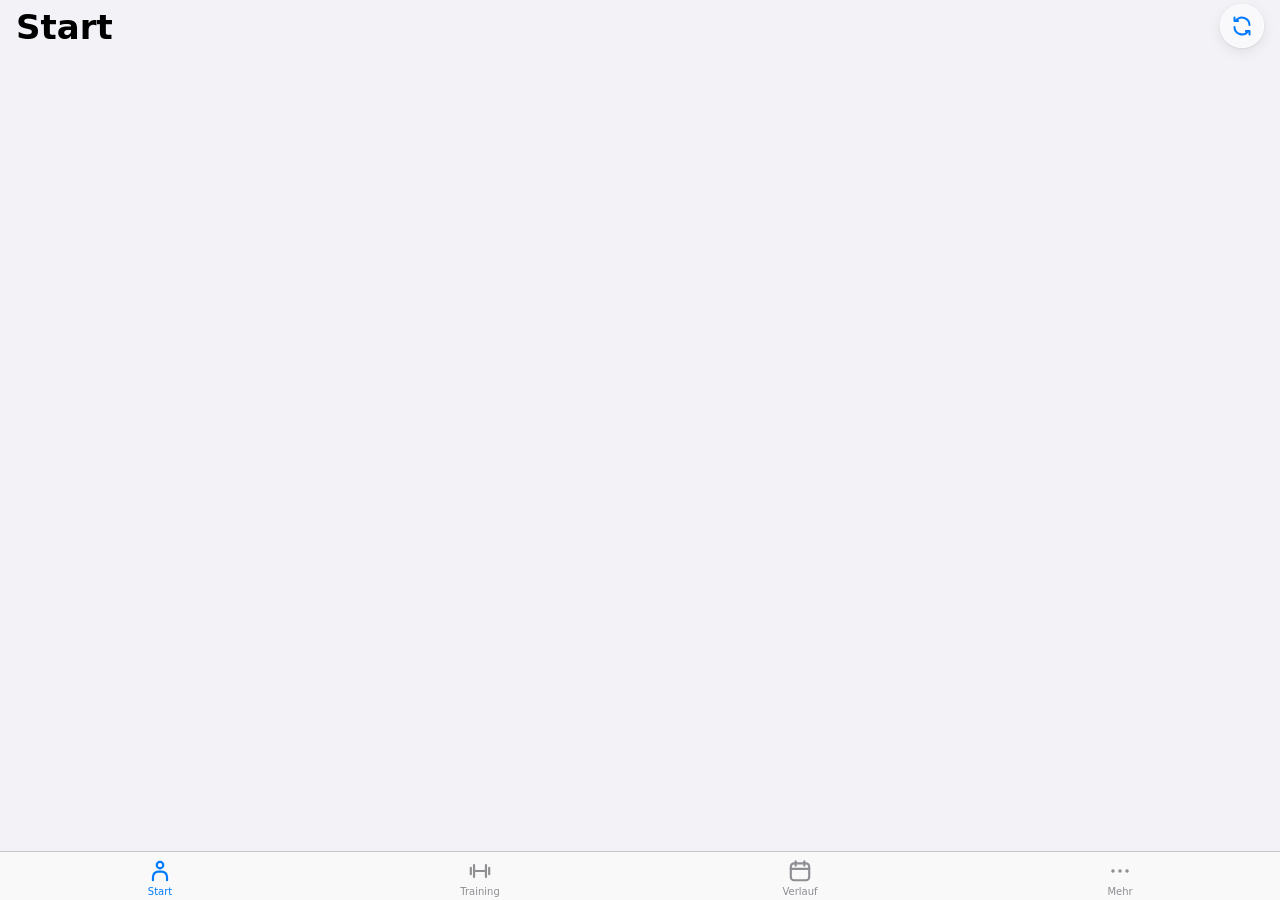
==== commit 47916f01: "Live-Gang 0.5.0: 3D-Muskelfigur auf Start, Tab „Mehr“ mit Statistik, Rekorde und Quellen Update von " ====
--- a/index.html
+++ b/index.html
@@ -3,7 +3,7 @@
 <head>
 <meta charset="utf-8">
 <meta name="viewport" content="width=device-width, initial-scale=1, viewport-fit=cover">
-<meta http-equiv="Content-Security-Policy" content="default-src 'self'; script-src 'self' 'sha256-9hfYVBw+bE7ac+kecaSXqq6l1a+Sk00/c8WqQQD9mTE='; img-src 'self' blob: data:; object-src 'none'; base-uri 'self'">
+<meta http-equiv="Content-Security-Policy" content="default-src 'self'; script-src 'self' 'wasm-unsafe-eval' 'sha256-zN83+hxBCjD19cTugOQQhK9kpWDVeBIUEvDsVwh5KXs='; img-src 'self' blob: data:; object-src 'none'; base-uri 'self'">
 <title>Gym-Tracker</title>
 <meta name="theme-color" content="#F2F2F7">
 <meta name="color-scheme" content="light">
@@ -17,32 +17,37 @@
 <link rel="stylesheet" href="./css/app.css">
 <script type="importmap">{
  "imports": {
-  "./js/db.js": "./js/db.js?v=0.4.0-12",
-  "./js/format.js": "./js/format.js?v=0.4.0-12",
-  "./js/logik.js": "./js/logik.js?v=0.4.0-12",
-  "./js/main.js": "./js/main.js?v=0.4.0-12",
-  "./js/muskel-figur-pfade.js": "./js/muskel-figur-pfade.js?v=0.4.0-12",
-  "./js/muskel-figur.js": "./js/muskel-figur.js?v=0.4.0-12",
-  "./js/muskeln.js": "./js/muskeln.js?v=0.4.0-12",
-  "./js/regeln.js": "./js/regeln.js?v=0.4.0-12",
-  "./js/rekorde.js": "./js/rekorde.js?v=0.4.0-12",
-  "./js/satz.js": "./js/satz.js?v=0.4.0-12",
-  "./js/sicherung-sheet.js": "./js/sicherung-sheet.js?v=0.4.0-12",
-  "./js/sicherung.js": "./js/sicherung.js?v=0.4.0-12",
-  "./js/startdaten.js": "./js/startdaten.js?v=0.4.0-12",
-  "./js/statistik.js": "./js/statistik.js?v=0.4.0-12",
-  "./js/tab-events.js": "./js/tab-events.js?v=0.4.0-12",
-  "./js/tabs.js": "./js/tabs.js?v=0.4.0-12",
-  "./js/training.js": "./js/training.js?v=0.4.0-12",
-  "./js/uebungen.js": "./js/uebungen.js?v=0.4.0-12",
-  "./js/uebungsdetail.js": "./js/uebungsdetail.js?v=0.4.0-12",
-  "./js/ui.js": "./js/ui.js?v=0.4.0-12",
-  "./js/umgebung.js": "./js/umgebung.js?v=0.4.0-12",
-  "./js/verlauf.js": "./js/verlauf.js?v=0.4.0-12",
-  "./js/version.js": "./js/version.js?v=0.4.0-12"
+  "./js/db.js": "./js/db.js?v=0.5.0-3",
+  "./js/figur-3d-kern.js": "./js/figur-3d-kern.js?v=0.5.0-3",
+  "./js/figur-3d.js": "./js/figur-3d.js?v=0.5.0-3",
+  "./js/format.js": "./js/format.js?v=0.5.0-3",
+  "./js/logik.js": "./js/logik.js?v=0.5.0-3",
+  "./js/main.js": "./js/main.js?v=0.5.0-3",
+  "./js/mehr.js": "./js/mehr.js?v=0.5.0-3",
+  "./js/muskel-figur-pfade.js": "./js/muskel-figur-pfade.js?v=0.5.0-3",
+  "./js/muskel-figur.js": "./js/muskel-figur.js?v=0.5.0-3",
+  "./js/muskeln.js": "./js/muskeln.js?v=0.5.0-3",
+  "./js/regeln.js": "./js/regeln.js?v=0.5.0-3",
+  "./js/rekorde.js": "./js/rekorde.js?v=0.5.0-3",
+  "./js/satz.js": "./js/satz.js?v=0.5.0-3",
+  "./js/sicherung-sheet.js": "./js/sicherung-sheet.js?v=0.5.0-3",
+  "./js/sicherung.js": "./js/sicherung.js?v=0.5.0-3",
+  "./js/startdaten.js": "./js/startdaten.js?v=0.5.0-3",
+  "./js/statistik.js": "./js/statistik.js?v=0.5.0-3",
+  "./js/tab-events.js": "./js/tab-events.js?v=0.5.0-3",
+  "./js/tabs.js": "./js/tabs.js?v=0.5.0-3",
+  "./js/training.js": "./js/training.js?v=0.5.0-3",
+  "./js/uebungen.js": "./js/uebungen.js?v=0.5.0-3",
+  "./js/uebungsdetail.js": "./js/uebungsdetail.js?v=0.5.0-3",
+  "./js/ui.js": "./js/ui.js?v=0.5.0-3",
+  "./js/umgebung.js": "./js/umgebung.js?v=0.5.0-3",
+  "./js/verlauf.js": "./js/verlauf.js?v=0.5.0-3",
+  "./js/version.js": "./js/version.js?v=0.5.0-3",
+  "three": "./lib/three.module.js?v=0.5.0-3",
+  "three/addons/": "./lib/jsm/"
  }
 }</script>
-<script type="module" src="./js/main.js?v=0.4.0-12"></script>
+<script type="module" src="./js/main.js?v=0.5.0-3"></script>
 </head>
 <body>
 
@@ -50,8 +55,11 @@
  <defs>
   <symbol id="i-dumbbell" viewBox="0 0 24 24"><path d="M6.5 6.5v11M3.5 9v6M17.5 6.5v11M20.5 9v6M6.5 12h11"/></symbol>
   <symbol id="i-calendar" viewBox="0 0 24 24"><rect x="3.5" y="5" width="17" height="15.5" rx="3"/><path d="M3.5 10h17M8 3v4M16 3v4"/></symbol>
-  <symbol id="i-chart" viewBox="0 0 24 24"><path d="M4.5 20h15M7 16.5v-5M12 16.5V6M17 16.5v-8"/></symbol>
-  <symbol id="i-person" viewBox="0 0 24 24"><circle cx="12" cy="4.8" r="2.3"/><path d="M8.5 21v-6.5L6.5 13V9.5A2.5 2.5 0 0 1 9 7h6a2.5 2.5 0 0 1 2.5 2.5V13l-2 1.5V21M12 14.5V21"/></symbol>
+  <symbol id="i-chart" viewBox="0 0 24 24"><path d="M4 20.5h16M7 17v-5M12 17V7M17 17v-8"/></symbol>
+  <symbol id="i-person" viewBox="0 0 24 24"><circle cx="12" cy="6.5" r="3"/><path d="M5.5 20.5v-3a5 5 0 0 1 5-5h3a5 5 0 0 1 5 5v3"/></symbol>
+  <symbol id="i-more" viewBox="0 0 24 24"><path d="M5.5 12h.01M12 12h.01M18.5 12h.01" stroke-width="3.2"/></symbol>
+  <symbol id="i-star" viewBox="0 0 24 24"><path d="M12 3.5l2.6 5.3 5.9.9-4.3 4.1 1 5.8-5.2-2.7-5.2 2.7 1-5.8-4.3-4.1 5.9-.9z"/></symbol>
+  <symbol id="i-doc" viewBox="0 0 24 24"><path d="M14 3.5H7a2 2 0 0 0-2 2v13a2 2 0 0 0 2 2h10a2 2 0 0 0 2-2V8.5z"/><path d="M14 3.5v5h5M9 13h6M9 16.5h6"/></symbol>
   <symbol id="i-trophy" viewBox="0 0 24 24"><path d="M7.5 4h9v5.5a4.5 4.5 0 0 1-9 0z"/><path d="M7.5 6H5a2.5 2.5 0 0 0 2.6 4M16.5 6H19a2.5 2.5 0 0 1-2.6 4M12 14v4M8.5 20.5h7"/></symbol>
   <symbol id="i-sync" viewBox="0 0 24 24"><path d="M19.5 11A7.5 7.5 0 0 0 6 6.6M4.5 3.5v3.6h3.6M4.5 13A7.5 7.5 0 0 0 18 17.4M19.5 20.5v-3.6h-3.6"/></symbol>
   <symbol id="i-chev" viewBox="0 0 24 24"><path d="M9.5 6l6 6-6 6"/></symbol>
--- a/css/app.css
+++ b/css/app.css
@@ -409,3 +409,41 @@
 .btn.plain.mehr-anzeigen{width:auto;margin:4px auto 0;padding:0 16px;display:flex}
 .verlauf-hinweis-lang{padding:4px 32px 0}
 .aktionen{display:flex;flex-direction:column;gap:8px;padding-top:16px}
+
+/* 0.5.0: Tab Start mit 3D-Figur (Backlog #25–27, Design Screen 15) */
+.figur-karte{background:var(--surface);border-radius:var(--r-card);margin:8px 16px 0;padding:14px 16px 12px}
+.figur-karte .card-head{display:flex;justify-content:space-between;align-items:baseline}
+.figur-karte .k{font-size:13px;line-height:18px;font-weight:600;color:var(--accent);text-transform:uppercase;letter-spacing:.3px}
+.figur-karte .sub{font-size:13px;line-height:18px;color:var(--text-2)}
+.figur3d{position:relative;height:520px;margin:4px -8px 0;touch-action:pan-y;overflow:hidden}
+.figur3d canvas{display:block;width:100%;height:100%}
+.figur3d .figur-paar{height:100%;align-items:center}
+.figur3d-platz{position:absolute;inset:0;display:grid;place-items:center;font-size:15px;line-height:20px;color:var(--text-2)}
+
+/* 0.5.0: Tab Mehr (Backlog #16, Design Screen 13/14) */
+.mehr-rahmen{position:absolute;inset:0}
+.quelle-zeile{min-height:0;padding:12px 16px;align-items:flex-start}
+.quelle-text{font-size:15px;line-height:20px;color:var(--text)}
+.quelle-link{color:var(--accent)}
+
+/* 0.5.0: Rekorde mit Hauptübungen (Backlog #33, Design Screen 09) */
+.rk-suche{margin:8px 16px 12px}
+.rk-liste{display:flex;flex-direction:column;gap:12px;margin-top:8px}
+.rk-karte{background:var(--surface);border-radius:var(--r-card);margin:0 16px;padding:14px 16px 12px}
+.rk-kopf{display:flex;align-items:center;gap:8px}
+.rk-name{flex:1;min-width:0;text-align:left;font-size:17px;line-height:22px;font-weight:600;overflow-wrap:anywhere;padding:6px 0}
+.rk-stern{width:44px;height:44px;margin:-8px -10px -8px 0;display:grid;place-items:center;color:var(--accent);flex:none}
+.rk-stern svg.i{width:24px;height:24px}
+.rk-stern.on svg.i{fill:currentColor}
+.rk-wert{font-size:28px;line-height:34px;font-weight:700;margin-top:4px}
+.rk-unter{font-size:15px;line-height:20px;color:var(--text-2)}
+.rk-grafik{margin-top:10px;cursor:pointer}
+.rk-chart{display:block;width:100%;height:auto;font-family:var(--font)}
+.rk-chart .rk-raster line{stroke:var(--fill);stroke-width:1}
+.rk-chart text{font-size:10px;fill:var(--text-2)}
+.rk-linie{fill:none;stroke:var(--accent);stroke-width:2.5;stroke-linejoin:round;stroke-linecap:round}
+.rk-punkt{fill:var(--accent)}
+.rk-letzter{fill:#fff;stroke:var(--accent);stroke-width:2.5}
+.rk-seg{margin:12px 0 0}
+.rk-zeile{padding-right:8px}
+.rk-name-knopf{flex:1;min-width:0;text-align:left;font-size:17px;line-height:22px;padding:16px 0}
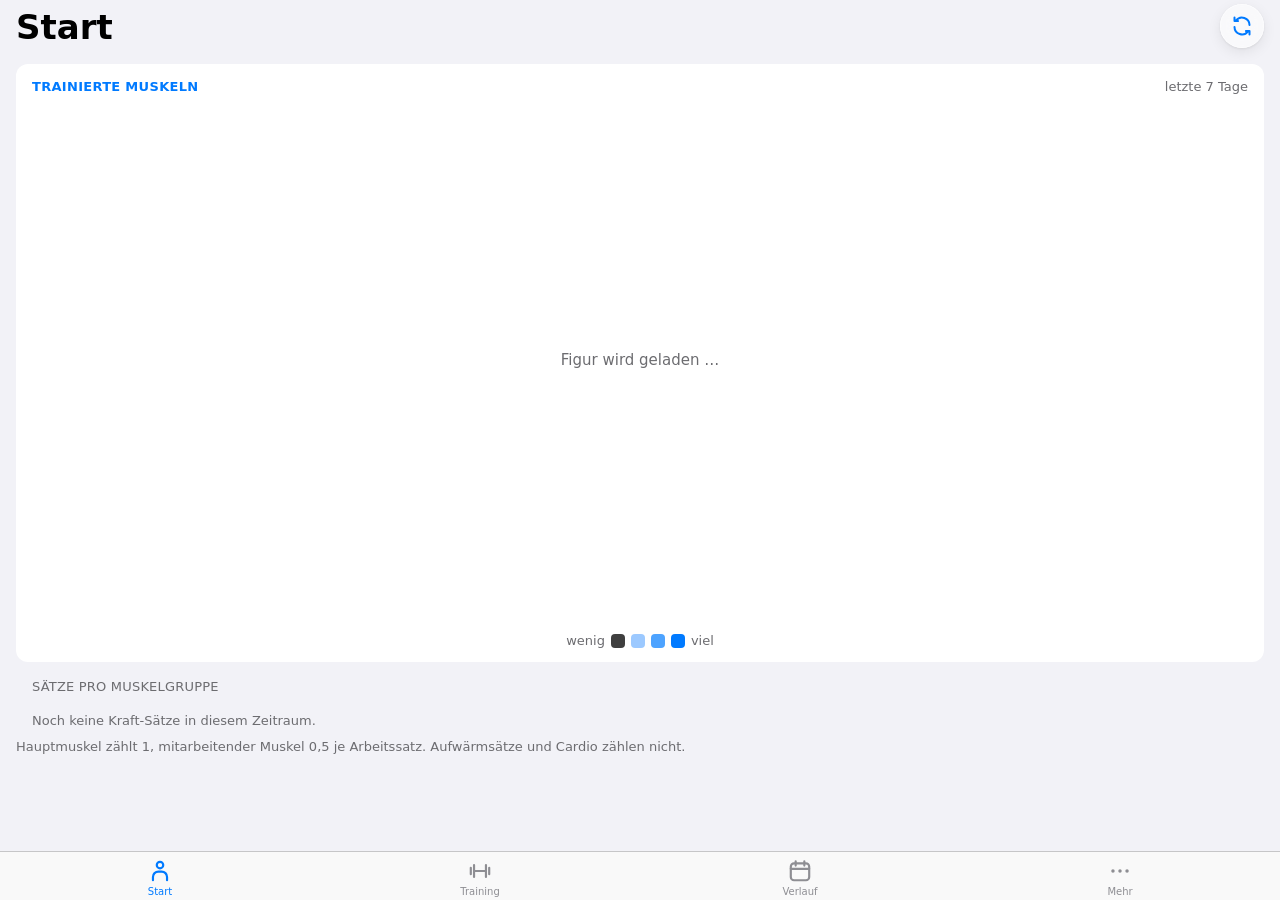
==== commit f6e4fcf3: "Live 0.5.3-2: Hänger-Schutz (0.5.2) + Training fortführen und bearbeiten (0.5.3) - Datenbank mit Zei" ====
--- a/index.html
+++ b/index.html
@@ -3,7 +3,7 @@
 <head>
 <meta charset="utf-8">
 <meta name="viewport" content="width=device-width, initial-scale=1, viewport-fit=cover">
-<meta http-equiv="Content-Security-Policy" content="default-src 'self'; script-src 'self' 'wasm-unsafe-eval' 'sha256-zN83+hxBCjD19cTugOQQhK9kpWDVeBIUEvDsVwh5KXs='; img-src 'self' blob: data:; object-src 'none'; base-uri 'self'">
+<meta http-equiv="Content-Security-Policy" content="default-src 'self'; script-src 'self' 'wasm-unsafe-eval' 'sha256-SRTJTQ1pkU+FXcn0BDpVZjYHPIgLGgPZoRPqWz4FmaI='; img-src 'self' blob: data:; object-src 'none'; base-uri 'self'">
 <title>Gym-Tracker</title>
 <meta name="theme-color" content="#F2F2F7">
 <meta name="color-scheme" content="light">
@@ -17,37 +17,39 @@
 <link rel="stylesheet" href="./css/app.css">
 <script type="importmap">{
  "imports": {
-  "./js/db.js": "./js/db.js?v=0.5.0-3",
-  "./js/figur-3d-kern.js": "./js/figur-3d-kern.js?v=0.5.0-3",
-  "./js/figur-3d.js": "./js/figur-3d.js?v=0.5.0-3",
-  "./js/format.js": "./js/format.js?v=0.5.0-3",
-  "./js/logik.js": "./js/logik.js?v=0.5.0-3",
-  "./js/main.js": "./js/main.js?v=0.5.0-3",
-  "./js/mehr.js": "./js/mehr.js?v=0.5.0-3",
-  "./js/muskel-figur-pfade.js": "./js/muskel-figur-pfade.js?v=0.5.0-3",
-  "./js/muskel-figur.js": "./js/muskel-figur.js?v=0.5.0-3",
-  "./js/muskeln.js": "./js/muskeln.js?v=0.5.0-3",
-  "./js/regeln.js": "./js/regeln.js?v=0.5.0-3",
-  "./js/rekorde.js": "./js/rekorde.js?v=0.5.0-3",
-  "./js/satz.js": "./js/satz.js?v=0.5.0-3",
-  "./js/sicherung-sheet.js": "./js/sicherung-sheet.js?v=0.5.0-3",
-  "./js/sicherung.js": "./js/sicherung.js?v=0.5.0-3",
-  "./js/startdaten.js": "./js/startdaten.js?v=0.5.0-3",
-  "./js/statistik.js": "./js/statistik.js?v=0.5.0-3",
-  "./js/tab-events.js": "./js/tab-events.js?v=0.5.0-3",
-  "./js/tabs.js": "./js/tabs.js?v=0.5.0-3",
-  "./js/training.js": "./js/training.js?v=0.5.0-3",
-  "./js/uebungen.js": "./js/uebungen.js?v=0.5.0-3",
-  "./js/uebungsdetail.js": "./js/uebungsdetail.js?v=0.5.0-3",
-  "./js/ui.js": "./js/ui.js?v=0.5.0-3",
-  "./js/umgebung.js": "./js/umgebung.js?v=0.5.0-3",
-  "./js/verlauf.js": "./js/verlauf.js?v=0.5.0-3",
-  "./js/version.js": "./js/version.js?v=0.5.0-3",
-  "three": "./lib/three.module.js?v=0.5.0-3",
+  "./js/db.js": "./js/db.js?v=0.5.3-2",
+  "./js/figur-3d-kern.js": "./js/figur-3d-kern.js?v=0.5.3-2",
+  "./js/figur-3d.js": "./js/figur-3d.js?v=0.5.3-2",
+  "./js/fehlerprotokoll.js": "./js/fehlerprotokoll.js?v=0.5.3-2",
+  "./js/format.js": "./js/format.js?v=0.5.3-2",
+  "./js/logik.js": "./js/logik.js?v=0.5.3-2",
+  "./js/main.js": "./js/main.js?v=0.5.3-2",
+  "./js/mehr.js": "./js/mehr.js?v=0.5.3-2",
+  "./js/muskel-figur-pfade.js": "./js/muskel-figur-pfade.js?v=0.5.3-2",
+  "./js/muskel-figur.js": "./js/muskel-figur.js?v=0.5.3-2",
+  "./js/muskeln.js": "./js/muskeln.js?v=0.5.3-2",
+  "./js/regeln.js": "./js/regeln.js?v=0.5.3-2",
+  "./js/rekorde.js": "./js/rekorde.js?v=0.5.3-2",
+  "./js/satz.js": "./js/satz.js?v=0.5.3-2",
+  "./js/sicherung-sheet.js": "./js/sicherung-sheet.js?v=0.5.3-2",
+  "./js/sicherung.js": "./js/sicherung.js?v=0.5.3-2",
+  "./js/startdaten.js": "./js/startdaten.js?v=0.5.3-2",
+  "./js/statistik.js": "./js/statistik.js?v=0.5.3-2",
+  "./js/tab-events.js": "./js/tab-events.js?v=0.5.3-2",
+  "./js/tabs.js": "./js/tabs.js?v=0.5.3-2",
+  "./js/training.js": "./js/training.js?v=0.5.3-2",
+  "./js/uebungen.js": "./js/uebungen.js?v=0.5.3-2",
+  "./js/uebungsdetail.js": "./js/uebungsdetail.js?v=0.5.3-2",
+  "./js/ui.js": "./js/ui.js?v=0.5.3-2",
+  "./js/umgebung.js": "./js/umgebung.js?v=0.5.3-2",
+  "./js/verlauf.js": "./js/verlauf.js?v=0.5.3-2",
+  "./js/version.js": "./js/version.js?v=0.5.3-2",
+  "./js/wdh-verlauf.js": "./js/wdh-verlauf.js?v=0.5.3-2",
+  "three": "./lib/three.module.js?v=0.5.3-2",
   "three/addons/": "./lib/jsm/"
  }
 }</script>
-<script type="module" src="./js/main.js?v=0.5.0-3"></script>
+<script type="module" src="./js/main.js?v=0.5.3-2"></script>
 </head>
 <body>
 
@@ -71,6 +73,8 @@
   <symbol id="i-check" viewBox="0 0 24 24"><path d="M5 12.5l4.5 4.5L19 7.5"/></symbol>
   <symbol id="i-export" viewBox="0 0 24 24"><path d="M12 3.5v11M8 7.5l4-4 4 4M6 11H5v9.5h14V11h-1"/></symbol>
   <symbol id="i-import" viewBox="0 0 24 24"><path d="M12 3.5v11M8 10.5l4 4 4-4M6 11H5v9.5h14V11h-1"/></symbol>
+  <!-- Lucide „triangle-alert“ (ISC-Lizenz), Fehlerprotokoll -->
+  <symbol id="i-alert" viewBox="0 0 24 24"><path d="m21.73 18-8-14a2 2 0 0 0-3.48 0l-8 14A2 2 0 0 0 4 21h16a2 2 0 0 0 1.73-3"/><path d="M12 9v4"/><path d="M12 17h.01"/></symbol>
   <symbol id="t-push" viewBox="0 0 24 24"><path d="M4 4.5h16M12 20V9M7.5 13.5L12 9l4.5 4.5"/></symbol>
   <symbol id="t-pull" viewBox="0 0 24 24"><path d="M4 4.5h16M12 8v12M7.5 15.5L12 20l4.5-4.5"/></symbol>
   <symbol id="t-ruecken" viewBox="0 0 24 24"><path d="M4.5 5h15l-3.5 15h-8z"/><path d="M12 5v15M7 10.5h10"/></symbol>
--- a/css/app.css
+++ b/css/app.css
@@ -144,6 +144,7 @@
 .alert-text{padding:20px 16px 16px}
 .alert h3{font-size:17px;line-height:22px;font-weight:600}
 .alert p{font-size:13px;line-height:18px;margin-top:4px}
+.alert p.grau{color:var(--text-2)}
 .acts{display:flex;border-top:.5px solid var(--separator)}
 .acts button{flex:1;height:44px;color:var(--accent);font-size:17px;line-height:22px}
 .acts button + button{border-left:.5px solid var(--separator)}
@@ -154,7 +155,8 @@
 .acts.gestapelt button + button{border-left:0;border-top:.5px solid var(--separator)}
 
 #hinweise{position:fixed;left:0;right:0;top:0;z-index:30;pointer-events:none}
-.banner{position:absolute;top:calc(env(safe-area-inset-top) + 8px);left:8px;right:8px;background:rgba(255,255,255,.92);-webkit-backdrop-filter:blur(20px);backdrop-filter:blur(20px);border-radius:20px;padding:12px 14px;display:flex;gap:12px;align-items:center;box-shadow:0 8px 30px rgba(0,0,0,.14);pointer-events:auto;touch-action:none;transform:translateY(-140%);transition:transform .3s ease-out}
+/* 0.5.3-2: Banner unterhalb der Navigationszeile (44 px), damit „‹ Zurück“ und „Art ändern“ frei bleiben. */
+.banner{position:absolute;top:calc(env(safe-area-inset-top) + 52px);left:8px;right:8px;background:rgba(255,255,255,.92);-webkit-backdrop-filter:blur(20px);backdrop-filter:blur(20px);border-radius:20px;padding:12px 14px;display:flex;gap:12px;align-items:center;box-shadow:0 8px 30px rgba(0,0,0,.14);pointer-events:auto;touch-action:none;transform:translateY(-140%);transition:transform .3s ease-out}
 .banner.offen{transform:none}
 .banner.zieht{transition:none}
 .banner .ico{background:var(--accent);color:#fff;width:38px;height:38px;border-radius:10px}
@@ -195,7 +197,8 @@
 .sets{display:flex;flex-wrap:wrap;gap:6px;margin-top:10px}
 .sets.im-sheet{margin-top:8px}
 .chip{font-size:15px;line-height:20px;padding:6px 10px;border-radius:8px;background:var(--bg);position:relative}
-button.chip::after{content:"";position:absolute;inset:-6px -3px}
+/* Trefferfläche ≥ 44 px bei 32 px Optik (Design 0.5.3-2) */
+button.chip::after{content:"";position:absolute;inset:-7px -3px}
 .chip.warm{color:var(--text-3)}
 .chip.add{background:var(--accent-tint);color:var(--accent);font-weight:600}
 .rand-16{padding:0 16px}
@@ -251,8 +254,6 @@
 .kg-fuss{padding:8px 4px 0}
 .sheet.kg-sheet{padding-bottom:max(16px,env(safe-area-inset-bottom))}
 .ebene.zurueck .sheet{transform:translateY(10px) scale(.96);transform-origin:50% 0;filter:brightness(.97)}
-.wisch-dim{position:absolute;inset:0;z-index:4;background:rgba(0,0,0,.08);pointer-events:none}
-.push-ansicht.wischt{box-shadow:-6px 0 20px rgba(0,0,0,.18)}
 
 @media (prefers-reduced-motion:reduce){
   .spin{animation:none}
@@ -305,6 +306,8 @@
 .verlauf-uebung-eintrag{display:flex;align-items:center;justify-content:space-between;width:100%;min-height:44px;padding:12px 0 6px;text-align:left;font:inherit;color:inherit;cursor:pointer}
 .verlauf-uebung + .verlauf-uebung{border-top:.5px solid var(--separator)}
 .verlauf-saetze{margin:4px 0 12px}
+/* 0.5.3 (#37): Zweit-Knopf „Training bearbeiten“ unter jedem Trainingsblock im Tages-Sheet */
+.verlauf-bearbeiten{margin-top:4px}
 .verlauf-training + .verlauf-training{margin-top:24px}
 .verlauf-hinweis{padding:12px 0 24px;text-align:center}
 .verlauf-uebung-eintrag:active{background:var(--fill);border-radius:8px}
@@ -447,3 +450,34 @@
 .rk-seg{margin:12px 0 0}
 .rk-zeile{padding-right:8px}
 .rk-name-knopf{flex:1;min-width:0;text-align:left;font-size:17px;line-height:22px;padding:16px 0}
+
+/* 0.5.1: Wiederholungen je Tag, letzte 14 Tage (Liegestütze, Klimmzüge; Rekorde und Übungsdetail) */
+.wdh-karte{background:var(--surface);border-radius:var(--r-card);padding:12px 12px 10px;margin-top:12px}
+.rk-karte .wdh-karte{background:var(--bg)}
+.wdh-kopf{font-size:13px;line-height:18px;color:var(--text-2);padding:0 4px 4px;text-transform:uppercase;letter-spacing:.2px}
+.wdh-info{font-size:15px;line-height:20px;font-weight:600;min-height:20px;padding:0 4px 6px}
+.wdh-chart{display:block;width:100%;height:auto;font-family:var(--font)}
+.wdh-balken{fill:var(--accent)}
+.wdh-balken.gewaehlt{fill:#0062CC}
+.wdh-leer{fill:#C7C7CC}
+.wdh-treffer{fill:transparent;cursor:pointer}
+.wdh-achse{font-size:10px;fill:var(--text-2)}
+.wdh-fuss{font-size:13px;line-height:18px;color:var(--text-2);padding:6px 4px 0}
+
+/* 0.5.2: Speicherstatus im laufenden Training (Design 0.5.2, Punkt 1) */
+svg.i.s14{width:14px;height:14px}
+.subtitle .laeuft-seit{min-width:0}
+.speicherstatus{margin-left:auto;height:20px;flex:none;display:flex;align-items:center;gap:4px;font-size:13px;line-height:18px;color:var(--text-2);opacity:0;transition:opacity .2s ease-out}
+.speicherstatus.sichtbar{opacity:1}
+.speicherstatus.blendet{transition:opacity .3s ease-out}
+
+/* 0.5.2: Mehr → Fehlerprotokoll (Design 0.5.2, Punkt 4 und 5) */
+.speicher-zeile{padding-top:10px;padding-bottom:10px;align-items:flex-start}
+.speicher-zeile svg.i{margin-top:1px}
+.speicher-zeile .t.fett{font-weight:600}
+svg.i.speicher-ok{color:var(--accent)}
+svg.i.speicher-nein{color:var(--text-2)}
+.protokoll-zeile{padding-top:8px;padding-bottom:8px}
+.protokoll-zeit{font-size:13px;line-height:18px;color:var(--text-2);font-variant-numeric:tabular-nums}
+.protokoll-art{font-size:17px;line-height:22px;font-weight:600}
+.protokoll-text{font-size:15px;line-height:20px;color:var(--text-2);display:-webkit-box;-webkit-line-clamp:2;-webkit-box-orient:vertical;overflow:hidden}
